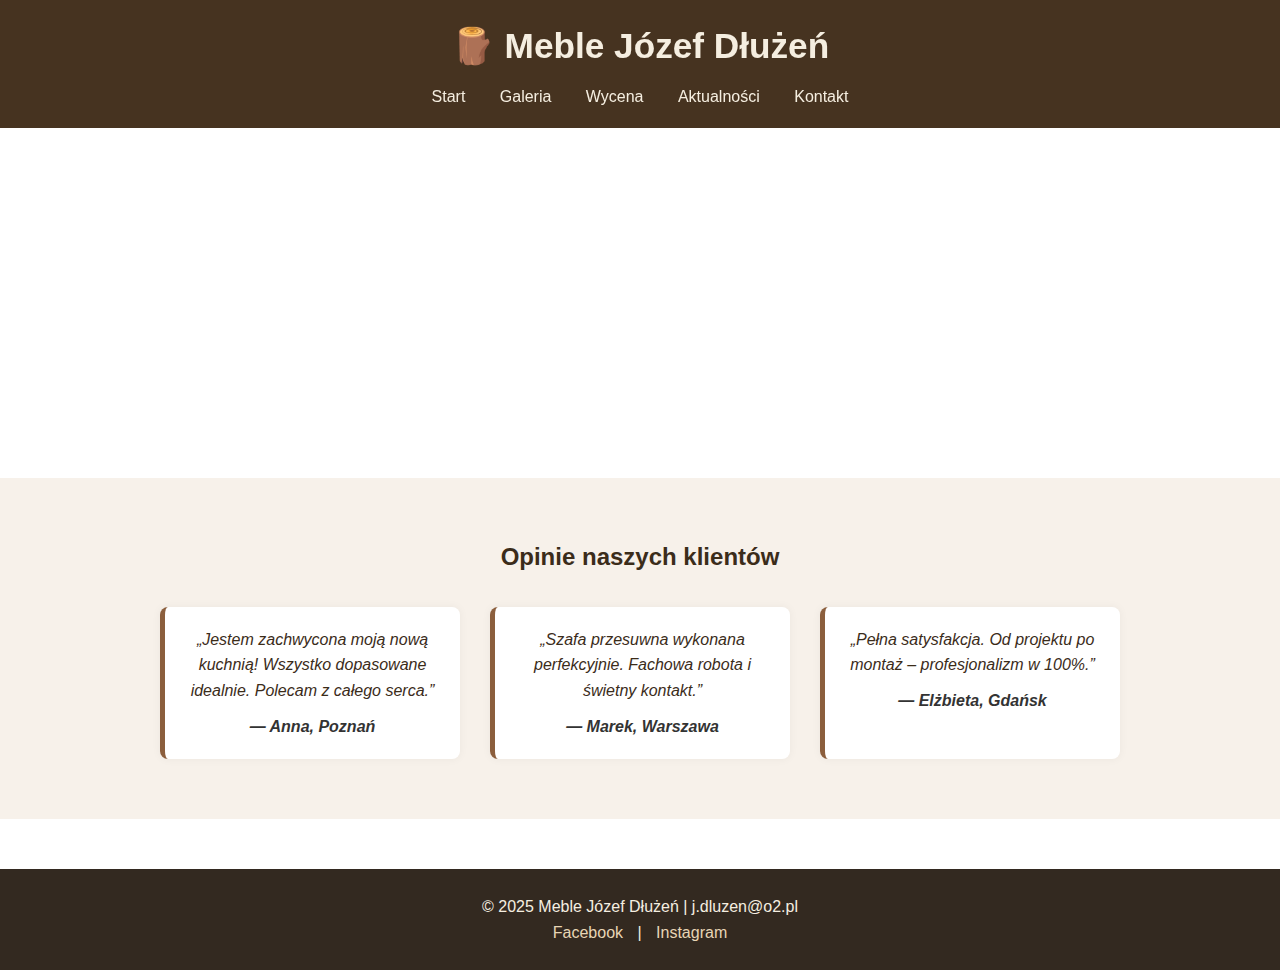
==== aktualnosci.html @ fc650c60 "new stuff" ====
<!DOCTYPE html>
<html lang="pl">
<head>
  <meta charset="UTF-8" />
  <title>Aktualności – Meble Józef Dłużeń</title>
  <meta name="viewport" content="width=device-width, initial-scale=1.0" />
  <link rel="stylesheet" href="css/style.css" />
</head>
<body>
  <header class="main-header">
    <div class="logo">🪵 Meble Józef Dłużeń</div>
    <button class="mobile-menu-toggle" aria-label="Toggle menu">☰</button>
    <nav class="main-nav">
      <a href="index.html">Start</a>
      <a href="galeria.html">Galeria</a>
      <a href="kalkulator.html">Wycena</a>
      <a href="aktualnosci.html">Aktualności</a>
      <a href="kontakt.html">Kontakt</a>
    </nav>
  </header>

  <section class="fade-in" style="max-width: 800px; margin: 30px auto; padding: 0 20px;">
    <h2>Aktualności i nowości</h2>
    <article style="margin-bottom: 30px;">
      <h3>📦 Nowy projekt kuchni – marzec 2025</h3>
      <p>Właśnie zakończyliśmy realizację nowoczesnej kuchni z frontami w kolorze naturalnego dębu oraz blatem z granitu.</p>
    </article>
    <article style="margin-bottom: 30px;">
      <h3>🛠️ Warsztat rozbudowany - kwiecień 2025!</h3>
      <p>Rozbudowaliśmy nasz warsztat o nowy sprzęt, co pozwala nam jeszcze szybciej realizować zamówienia.</p>
    </article>
	<article style="margin-bottom: 30px;">
      <h3>Nowa kuchnia i łazienka - maj 2025!</h3>
      <p>Nowy projekt już skończony! Zobacz jak wygląda.</p>
    </article>
  </section>
  
<section class="testimonials">
  <h2>Opinie naszych klientów</h2>
  <div class="testimonial-list">
    <div class="testimonial">
      <p>„Jestem zachwycona moją nową kuchnią! Wszystko dopasowane idealnie. Polecam z całego serca.”</p>
      <span>— Anna, Poznań</span>
    </div>
    <div class="testimonial">
      <p>„Szafa przesuwna wykonana perfekcyjnie. Fachowa robota i świetny kontakt.”</p>
      <span>— Marek, Warszawa</span>
    </div>
    <div class="testimonial">
      <p>„Pełna satysfakcja. Od projektu po montaż – profesjonalizm w 100%.”</p>
      <span>— Elżbieta, Gdańsk</span>
    </div>
  </div>
</section>

  <footer class="main-footer">
    <p>&copy; 2025 Meble Józef Dłużeń | j.dluzen@o2.pl</p>
	<div class="socials">
      <a href="#">Facebook</a> | <a href="#">Instagram</a>
    </div>
  </footer>
</body>
</html>
---- css/style.css ----
/* Reset i podstawy */
* {
  margin: 0;
  padding: 0;
  box-sizing: border-box;
}

body {
  font-family: 'Segoe UI', Tahoma, Geneva, Verdana, sans-serif;
  background: url('../images/tlo-drewno.jpg') no-repeat center center fixed;
  background-size: cover;
  color: #3b2c1a;
  line-height: 1.6;
}

/* Nagłówek */
.main-header {
  background-color: rgba(60, 40, 20, 0.95);
  color: #f5eee0;
  padding: 18px;
  text-align: center;
  position: sticky;
  top: 0;
  z-index: 10;
}

.main-header .logo {
  font-size: 2.2rem;
  font-weight: bold;
  margin-bottom: 10px;
}

.main-header nav a {
  margin: 0 15px;
  text-decoration: none;
  color: #f5eee0;
  font-weight: 500;
  transition: color 0.3s ease;
}

.main-header nav a:hover {
  color: #d2b48c;
}

/* Hero sekcja */
.hero {
  background: linear-gradient(rgba(80, 55, 30, 0.7), rgba(80, 55, 30, 0.7)), url('../images/tlo-drewno.jpg') no-repeat center center;
  background-size: cover;
  color: #f5eee0;
  text-align: center;
  padding: 100px 20px;
  font-family: 'Georgia', serif;
}

.hero h1 {
  font-size: 3rem;
  color: #d2b48c; /* ciepły brązowy */
  margin-bottom: 1rem;
}

.hero p {
  font-size: 1.3rem;
  color: #e8d5b5;
}

/* Stopka */
.main-footer {
  background-color: rgba(40, 30, 20, 0.95);
  color: #f5eee0;
  text-align: center;
  padding: 25px 10px;
  margin-top: 50px;
}

.main-footer .socials a {
  color: #e8d5b5;
  margin: 0 10px;
  text-decoration: none;
}

.main-footer .socials a:hover {
  color: #d2b48c;
}

/* Galeria */
.gallery {
  display: grid;
  grid-template-columns: repeat(auto-fit, minmax(250px, 1fr));
  gap: 15px;
  padding: 30px;
}

.gallery img {
  width: 100%;
  border-radius: 8px;
  cursor: pointer;
  transition: transform 0.3s ease;
}

.gallery img:hover {
  transform: scale(1.05);
}

/* Lightbox */
#lightbox {
  display: none;
  position: fixed;
  z-index: 9999;
  top: 0; left: 0;
  width: 100%; height: 100%;
  background: rgba(0, 0, 0, 0.85);
  justify-content: center;
  align-items: center;
}

#lightbox img {
  max-width: 90%;
  max-height: 90%;
  border: 5px solid #fff;
  border-radius: 10px;
}

/* Formularz */
form {
  max-width: 600px;
  margin: 30px auto;
  background: rgba(255, 255, 255, 0.9);
  padding: 25px;
  border-radius: 10px;
}

form input, form textarea, form select {
  width: 100%;
  padding: 12px;
  margin-bottom: 15px;
  border: 1px solid #bbb;
  border-radius: 5px;
}

form button {
  padding: 12px 25px;
  background-color: #7c4f2a;
  border: none;
  color: #fff;
  font-weight: bold;
  cursor: pointer;
  transition: background-color 0.3s ease;
}

form button:hover {
  background-color: #a06a3d;
}

/* Animacje */
.fade-in {
  animation: fadeIn 1s ease forwards;
  opacity: 0;
}

@keyframes fadeIn {
  to {
    opacity: 1;
  }
}

/* Responsywność */
@media (max-width: 768px) {
  .main-header nav {
    display: flex;
    flex-wrap: wrap;
    justify-content: center;
  }

  .hero h1 {
    font-size: 2.2rem;
  }

  .hero p {
    font-size: 1.1rem;
  }
}
.hero {
  background-size: cover;
  background-position: center;
  color: #fff;
  padding: 100px 20px;
  text-align: center;
  position: relative;
}

.hero::before {
  content: "";
  background: rgba(0, 0, 0, 0.5);
  position: absolute;
  inset: 0;
}

.hero-text {
  position: relative;
  z-index: 1;
  max-width: 700px;
  margin: 0 auto;
}

.hero-text h1 {
  font-size: 2.8em;
  margin-bottom: 10px;
}

.hero-text p {
  font-size: 1.3em;
  margin-bottom: 20px;
}

.hero-text .btn {
  padding: 10px 25px;
  background-color: #a9744f;
  color: #fff;
  border-radius: 4px;
  text-decoration: none;
  font-weight: bold;
  transition: background 0.3s ease;
}

.hero-text .btn:hover {
  background-color: #8d5e3a;
}

/* Mini-galeria */
.mini-gallery {
  margin: 50px auto;
  max-width: 1000px;
  padding: 0 20px;
}

.mini-gallery-grid {
  display: grid;
  grid-template-columns: repeat(auto-fit, minmax(200px, 1fr));
  gap: 20px;
  margin-top: 20px;
}

.mini-gallery-grid img {
  width: 100%;
  height: auto;
  border-radius: 6px;
  cursor: pointer;
  transition: transform 0.3s ease;
}

.mini-gallery-grid img:hover {
  transform: scale(1.05);
}
.lightbox {
  display: none;
  position: fixed;
  z-index: 99;
  top: 0; left: 0; right: 0; bottom: 0;
  background: rgba(0,0,0,0.9);
  justify-content: center;
  align-items: center;
}

.lightbox img {
  max-width: 90%;
  max-height: 90%;
  border-radius: 8px;
}
.contact {
  padding: 60px 20px;
  background: #fdf8f3;
}

.contact form {
  max-width: 600px;
  margin: 0 auto 30px auto;
  display: flex;
  flex-direction: column;
  gap: 15px;
}

.contact input, .contact textarea {
  padding: 12px;
  border: 1px solid #ccc;
  border-radius: 6px;
  font-family: inherit;
  font-size: 1rem;
}

.contact button {
  background-color: #8b5e3c;
  color: white;
  padding: 12px;
  border: none;
  border-radius: 6px;
  cursor: pointer;
}

.map-container {
  max-width: 600px;
  margin: 0 auto 20px auto;
}

.call-btn {
  display: block;
  background-color: #d19b66;
  color: white;
  text-align: center;
  padding: 12px;
  border-radius: 6px;
  font-weight: bold;
  text-decoration: none;
  max-width: 250px;
  margin: 0 auto;
}
.testimonials {
  background-color: #f7f1ea;
  padding: 60px 20px;
  text-align: center;
}

.testimonial-list {
  display: flex;
  flex-wrap: wrap;
  justify-content: center;
  gap: 30px;
  margin-top: 30px;
}

.testimonial {
  background-color: #fff;
  border-left: 5px solid #8b5e3c;
  padding: 20px;
  max-width: 300px;
  box-shadow: 0 0 10px rgba(0,0,0,0.05);
  border-radius: 8px;
  font-style: italic;
}

.testimonial span {
  display: block;
  margin-top: 10px;
  font-weight: bold;
  color: #333;
}
.calculator {
  background-color: #fdf8f3;
  padding: 60px 20px;
  text-align: center;
}

.calculator form {
  max-width: 400px;
  margin: 0 auto;
  display: flex;
  flex-direction: column;
  gap: 15px;
}

.calculator select,
.calculator input {
  padding: 10px;
  border-radius: 6px;
  border: 1px solid #ccc;
  font-size: 1rem;
}

.calculator button {
  background-color: #8b5e3c;
  color: #fff;
  padding: 12px;
  border: none;
  border-radius: 6px;
  cursor: pointer;
  font-weight: bold;
  transition: background 0.3s ease;
}

.calculator button:hover {
  background-color: #a8714d;
}

.result-box {
  margin-top: 20px;
  background-color: #fff7ec;
  padding: 20px;
  border-radius: 8px;
  max-width: 400px;
  margin-left: auto;
  margin-right: auto;
  box-shadow: 0 0 10px rgba(0,0,0,0.05);
}

.result-box p {
  font-size: 1.1rem;
}

.result-box .note {
  font-size: 0.9rem;
  color: #666;
}
/* Lightbox (poprawiony) */
.lightbox-overlay {
  display: none;
  position: fixed;
  top: 0; left: 0;
  width: 100vw;
  height: 100vh;
  background-color: rgba(0, 0, 0, 0.9);
  justify-content: center;
  align-items: center;
  z-index: 999;
}

.lightbox-overlay img {
  max-width: 90%;
  max-height: 90%;
  box-shadow: 0 0 30px rgba(0,0,0,0.7);
  border-radius: 10px;
  animation: zoomIn 0.3s ease;
}

.lightbox-overlay.active {
  display: flex;
}

@keyframes zoomIn {
  from {
    transform: scale(0.7);
    opacity: 0;
  }
  to {
    transform: scale(1);
    opacity: 1;
  }
}
/* Mobile improvements */
@media (max-width: 600px) {
  /* Hero section */
  .hero {
    padding: 60px 15px;
  }
  
  .hero h1 {
    font-size: 2rem;
  }
  
  .hero p {
    font-size: 1.1rem;
  }
  
  /* Header */
  .main-header .logo {
    font-size: 1.5rem;
  }
  
  .main-header nav {
    display: flex;
    flex-direction: column;
    gap: 8px;
  }
  
  .main-header nav a {
    margin: 0;
    padding: 5px 0;
  }
  
  /* Mini gallery */
  .mini-gallery-grid {
    grid-template-columns: 1fr;
    gap: 10px;
  }
  
  /* Testimonials */
  .testimonial-list {
    flex-direction: column;
    align-items: center;
  }
  
  .testimonial {
    width: 100%;
    max-width: none;
  }
  
  /* Footer */
  .main-footer {
    padding: 15px 10px;
    font-size: 0.9rem;
  }
  
  .socials {
    margin-top: 10px;
  }
}

/* Additional touch improvements */
button, a {
  -webkit-tap-highlight-color: transparent;
}

/* Prevent zoom on input focus */
@media screen and (max-width: 600px) {
  input, select, textarea {
    font-size: 16px !important;
  }
}
/* Mobile Menu */
.mobile-menu-toggle {
  display: none;
  background: none;
  border: none;
  color: #f5eee0;
  font-size: 2rem;
  cursor: pointer;
  padding: 10px;
}

.main-nav {
  transition: all 0.3s ease;
}

/* Mobile Menu Styles */
.mobile-menu-toggle {
  display: none;
  background: none;
  border: none;
  color: #f5eee0;
  font-size: 2rem;
  cursor: pointer;
  padding: 10px;
  z-index: 1000;
}

@media (max-width: 768px) {
  .mobile-menu-toggle {
    display: block;
    position: absolute;
    right: 20px;
    top: 20px;
  }
  
  .main-nav {
    display: none;
    flex-direction: column;
    width: 100%;
    background-color: rgba(60, 40, 20, 0.98);
    position: absolute;
    top: 100%;
    left: 0;
    padding: 20px 0;
    z-index: 999;
  }
  
  .main-nav.active {
    display: flex;
  }
  
  .main-nav a {
    padding: 12px 20px;
    margin: 0;
    text-align: center;
    border-bottom: 1px solid rgba(245, 238, 224, 0.1);
  }
  
  /* Prevent scrolling when menu is open */
  body.menu-open {
    overflow: hidden;
  }
}
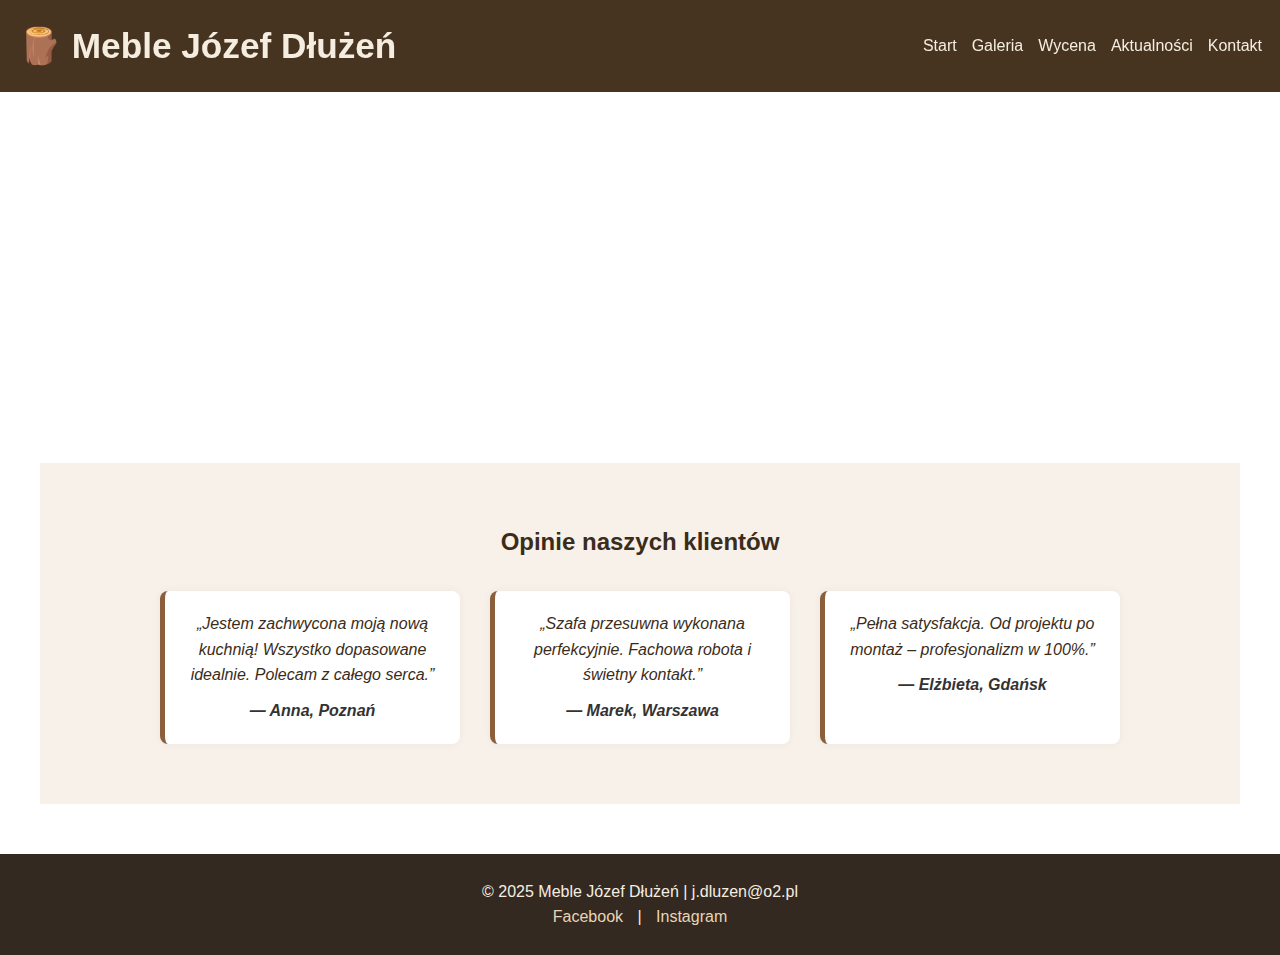
==== commit 006ffaf0: "zmiana 5" ====
--- a/aktualnosci.html
+++ b/aktualnosci.html
@@ -10,6 +10,7 @@
   <header class="main-header">
     <div class="logo">🪵 Meble Józef Dłużeń</div>
     <button class="mobile-menu-toggle" aria-label="Toggle menu">☰</button>
+    <div class="nav-overlay"></div>
     <nav class="main-nav">
       <a href="index.html">Start</a>
       <a href="galeria.html">Galeria</a>
--- a/css/style.css
+++ b/css/style.css
@@ -18,28 +18,46 @@
   background-color: rgba(60, 40, 20, 0.95);
   color: #f5eee0;
   padding: 18px;
-  text-align: center;
   position: sticky;
   top: 0;
-  z-index: 10;
+  z-index: 100;
+  display: flex;
+  justify-content: space-between;
+  align-items: center;
+  flex-wrap: wrap;
 }
 
 .main-header .logo {
   font-size: 2.2rem;
   font-weight: bold;
-  margin-bottom: 10px;
-}
-
-.main-header nav a {
-  margin: 0 15px;
+}
+
+.main-nav {
+  display: flex;
+  gap: 15px;
+}
+
+.main-nav a {
   text-decoration: none;
   color: #f5eee0;
   font-weight: 500;
   transition: color 0.3s ease;
 }
 
-.main-header nav a:hover {
+.main-nav a:hover {
   color: #d2b48c;
+}
+
+/* Mobile Menu Toggle */
+.mobile-menu-toggle {
+  display: none;
+  background: none;
+  border: none;
+  color: #f5eee0;
+  font-size: 2rem;
+  cursor: pointer;
+  padding: 5px;
+  z-index: 101;
 }
 
 /* Hero sekcja */
@@ -50,17 +68,47 @@
   text-align: center;
   padding: 100px 20px;
   font-family: 'Georgia', serif;
-}
-
-.hero h1 {
+  position: relative;
+}
+
+.hero::before {
+  content: "";
+  background: rgba(0, 0, 0, 0.5);
+  position: absolute;
+  inset: 0;
+}
+
+.hero-text {
+  position: relative;
+  z-index: 1;
+  max-width: 700px;
+  margin: 0 auto;
+}
+
+.hero-text h1 {
   font-size: 3rem;
-  color: #d2b48c; /* ciepły brązowy */
+  color: #d2b48c;
   margin-bottom: 1rem;
 }
 
-.hero p {
+.hero-text p {
   font-size: 1.3rem;
   color: #e8d5b5;
+}
+
+.hero-text .btn {
+  padding: 10px 25px;
+  background-color: #a9744f;
+  color: #fff;
+  border-radius: 4px;
+  text-decoration: none;
+  font-weight: bold;
+  transition: background 0.3s ease;
+  display: inline-block;
+}
+
+.hero-text .btn:hover {
+  background-color: #8d5e3a;
 }
 
 /* Stopka */
@@ -83,37 +131,39 @@
 }
 
 /* Galeria */
-.gallery {
+.gallery, .mini-gallery-grid {
   display: grid;
   grid-template-columns: repeat(auto-fit, minmax(250px, 1fr));
   gap: 15px;
   padding: 30px;
 }
 
-.gallery img {
+.gallery img, .mini-gallery-grid img {
   width: 100%;
   border-radius: 8px;
   cursor: pointer;
   transition: transform 0.3s ease;
 }
 
-.gallery img:hover {
+.gallery img:hover, .mini-gallery-grid img:hover {
   transform: scale(1.05);
 }
 
 /* Lightbox */
-#lightbox {
+#lightbox, .lightbox-overlay {
   display: none;
   position: fixed;
-  z-index: 9999;
-  top: 0; left: 0;
-  width: 100%; height: 100%;
-  background: rgba(0, 0, 0, 0.85);
+  top: 0;
+  left: 0;
+  width: 100%;
+  height: 100%;
+  background: rgba(0, 0, 0, 0.9);
   justify-content: center;
   align-items: center;
-}
-
-#lightbox img {
+  z-index: 1000;
+}
+
+#lightbox img, .lightbox-overlay img {
   max-width: 90%;
   max-height: 90%;
   border: 5px solid #fff;
@@ -163,156 +213,13 @@
   }
 }
 
-/* Responsywność */
-@media (max-width: 768px) {
-  .main-header nav {
-    display: flex;
-    flex-wrap: wrap;
-    justify-content: center;
-  }
-
-  .hero h1 {
-    font-size: 2.2rem;
-  }
-
-  .hero p {
-    font-size: 1.1rem;
-  }
-}
-.hero {
-  background-size: cover;
-  background-position: center;
-  color: #fff;
-  padding: 100px 20px;
-  text-align: center;
-  position: relative;
-}
-
-.hero::before {
-  content: "";
-  background: rgba(0, 0, 0, 0.5);
-  position: absolute;
-  inset: 0;
-}
-
-.hero-text {
-  position: relative;
-  z-index: 1;
-  max-width: 700px;
-  margin: 0 auto;
-}
-
-.hero-text h1 {
-  font-size: 2.8em;
-  margin-bottom: 10px;
-}
-
-.hero-text p {
-  font-size: 1.3em;
-  margin-bottom: 20px;
-}
-
-.hero-text .btn {
-  padding: 10px 25px;
-  background-color: #a9744f;
-  color: #fff;
-  border-radius: 4px;
-  text-decoration: none;
-  font-weight: bold;
-  transition: background 0.3s ease;
-}
-
-.hero-text .btn:hover {
-  background-color: #8d5e3a;
-}
-
-/* Mini-galeria */
-.mini-gallery {
+/* Sekcje */
+.mini-gallery, .testimonials, .contact, .calculator {
   margin: 50px auto;
-  max-width: 1000px;
+  max-width: 1200px;
   padding: 0 20px;
 }
 
-.mini-gallery-grid {
-  display: grid;
-  grid-template-columns: repeat(auto-fit, minmax(200px, 1fr));
-  gap: 20px;
-  margin-top: 20px;
-}
-
-.mini-gallery-grid img {
-  width: 100%;
-  height: auto;
-  border-radius: 6px;
-  cursor: pointer;
-  transition: transform 0.3s ease;
-}
-
-.mini-gallery-grid img:hover {
-  transform: scale(1.05);
-}
-.lightbox {
-  display: none;
-  position: fixed;
-  z-index: 99;
-  top: 0; left: 0; right: 0; bottom: 0;
-  background: rgba(0,0,0,0.9);
-  justify-content: center;
-  align-items: center;
-}
-
-.lightbox img {
-  max-width: 90%;
-  max-height: 90%;
-  border-radius: 8px;
-}
-.contact {
-  padding: 60px 20px;
-  background: #fdf8f3;
-}
-
-.contact form {
-  max-width: 600px;
-  margin: 0 auto 30px auto;
-  display: flex;
-  flex-direction: column;
-  gap: 15px;
-}
-
-.contact input, .contact textarea {
-  padding: 12px;
-  border: 1px solid #ccc;
-  border-radius: 6px;
-  font-family: inherit;
-  font-size: 1rem;
-}
-
-.contact button {
-  background-color: #8b5e3c;
-  color: white;
-  padding: 12px;
-  border: none;
-  border-radius: 6px;
-  cursor: pointer;
-}
-
-.map-container {
-  max-width: 600px;
-  margin: 0 auto 20px auto;
-}
-
-.call-btn {
-  display: block;
-  background-color: #d19b66;
-  color: white;
-  text-align: center;
-  padding: 12px;
-  border-radius: 6px;
-  font-weight: bold;
-  text-decoration: none;
-  max-width: 250px;
-  margin: 0 auto;
-}
 .testimonials {
   background-color: #f7f1ea;
   padding: 60px 20px;
@@ -343,227 +250,134 @@
   font-weight: bold;
   color: #333;
 }
-.calculator {
-  background-color: #fdf8f3;
+
+.contact {
   padding: 60px 20px;
+  background: #fdf8f3;
+}
+
+.map-container {
+  max-width: 600px;
+  margin: 0 auto 20px;
+}
+
+.call-btn {
+  display: block;
+  background-color: #d19b66;
+  color: white;
   text-align: center;
-}
-
-.calculator form {
-  max-width: 400px;
-  margin: 0 auto;
-  display: flex;
-  flex-direction: column;
-  gap: 15px;
-}
-
-.calculator select,
-.calculator input {
-  padding: 10px;
+  padding: 12px;
   border-radius: 6px;
-  border: 1px solid #ccc;
-  font-size: 1rem;
-}
-
-.calculator button {
-  background-color: #8b5e3c;
-  color: #fff;
-  padding: 12px;
-  border: none;
-  border-radius: 6px;
-  cursor: pointer;
-  font-weight: bold;
-  transition: background 0.3s ease;
-}
-
-.calculator button:hover {
-  background-color: #a8714d;
-}
-
-.result-box {
-  margin-top: 20px;
-  background-color: #fff7ec;
-  padding: 20px;
-  border-radius: 8px;
-  max-width: 400px;
-  margin-left: auto;
-  margin-right: auto;
-  box-shadow: 0 0 10px rgba(0,0,0,0.05);
-}
-
-.result-box p {
-  font-size: 1.1rem;
-}
-
-.result-box .note {
-  font-size: 0.9rem;
-  color: #666;
-}
-/* Lightbox (poprawiony) */
-.lightbox-overlay {
-  display: none;
-  position: fixed;
-  top: 0; left: 0;
-  width: 100vw;
-  height: 100vh;
-  background-color: rgba(0, 0, 0, 0.9);
-  justify-content: center;
-  align-items: center;
-  z-index: 999;
-}
-
-.lightbox-overlay img {
-  max-width: 90%;
-  max-height: 90%;
-  box-shadow: 0 0 30px rgba(0,0,0,0.7);
-  border-radius: 10px;
-  animation: zoomIn 0.3s ease;
-}
-
-.lightbox-overlay.active {
-  display: flex;
-}
-
-@keyframes zoomIn {
-  from {
-    transform: scale(0.7);
-    opacity: 0;
-  }
-  to {
-    transform: scale(1);
-    opacity: 1;
-  }
-}
-/* Mobile improvements */
-@media (max-width: 600px) {
-  /* Hero section */
+  font-weight: bold;
+  text-decoration: none;
+  max-width: 250px;
+  margin: 20px auto;
+  transition: background-color 0.3s ease;
+}
+
+.call-btn:hover {
+  background-color: #b88755;
+}
+
+/* Mobile Menu Styles */
+@media (max-width: 768px) {
+  .mobile-menu-toggle {
+    display: block;
+  }
+
+  .main-nav {
+    position: fixed;
+    top: 0;
+    left: -100%;
+    width: 80%;
+    height: 100vh;
+    background-color: rgba(60, 40, 20, 0.98);
+    flex-direction: column;
+    padding: 80px 20px 20px;
+    transition: left 0.3s ease;
+    z-index: 99;
+  }
+
+  .main-nav.active {
+    left: 0;
+  }
+
+  .main-nav a {
+    padding: 15px;
+    margin: 5px 0;
+    background: rgba(80, 55, 30, 0.7);
+    border-radius: 4px;
+  }
+
+  .nav-overlay {
+    display: none;
+    position: fixed;
+    top: 0;
+    left: 0;
+    right: 0;
+    bottom: 0;
+    background: rgba(0,0,0,0.5);
+    z-index: 98;
+  }
+
+  body.menu-open {
+    overflow: hidden;
+  }
+
+  body.menu-open .nav-overlay {
+    display: block;
+  }
+
+  /* Responsywne dostosowania */
+  .main-header {
+    padding: 15px;
+  }
+
   .hero {
-    padding: 60px 15px;
-  }
-  
-  .hero h1 {
-    font-size: 2rem;
-  }
-  
-  .hero p {
+    padding: 60px 20px;
+  }
+
+  .hero-text h1 {
+    font-size: 2.2rem;
+  }
+
+  .hero-text p {
     font-size: 1.1rem;
   }
-  
-  /* Header */
-  .main-header .logo {
-    font-size: 1.5rem;
-  }
-  
-  .main-header nav {
-    display: flex;
-    flex-direction: column;
-    gap: 8px;
-  }
-  
-  .main-header nav a {
-    margin: 0;
-    padding: 5px 0;
-  }
-  
-  /* Mini gallery */
-  .mini-gallery-grid {
+
+  .mini-gallery-grid, .gallery {
     grid-template-columns: 1fr;
-    gap: 10px;
-  }
-  
-  /* Testimonials */
+  }
+
   .testimonial-list {
     flex-direction: column;
     align-items: center;
   }
-  
+
   .testimonial {
-    width: 100%;
-    max-width: none;
-  }
-  
-  /* Footer */
-  .main-footer {
-    padding: 15px 10px;
-    font-size: 0.9rem;
-  }
-  
-  .socials {
-    margin-top: 10px;
-  }
-}
-
-/* Additional touch improvements */
+    max-width: 100%;
+  }
+}
+
+/* Dodatkowe poprawki dla małych ekranów */
+@media (max-width: 480px) {
+  .main-header .logo {
+    font-size: 1.8rem;
+  }
+
+  .hero-text h1 {
+    font-size: 2rem;
+  }
+}
+
+/* Zapobieganie powiększaniu przy focusowaniu inputów na mobile */
+@media screen and (max-width: 768px) {
+  input, select, textarea {
+    font-size: 16px !important;
+  }
+}
+
+/* Efekt dotykowy dla przycisków i linków */
 button, a {
   -webkit-tap-highlight-color: transparent;
-}
-
-/* Prevent zoom on input focus */
-@media screen and (max-width: 600px) {
-  input, select, textarea {
-    font-size: 16px !important;
-  }
-}
-/* Mobile Menu */
-.mobile-menu-toggle {
-  display: none;
-  background: none;
-  border: none;
-  color: #f5eee0;
-  font-size: 2rem;
-  cursor: pointer;
-  padding: 10px;
-}
-
-.main-nav {
-  transition: all 0.3s ease;
-}
-
-/* Mobile Menu Styles */
-.mobile-menu-toggle {
-  display: none;
-  background: none;
-  border: none;
-  color: #f5eee0;
-  font-size: 2rem;
-  cursor: pointer;
-  padding: 10px;
-  z-index: 1000;
-}
-
-@media (max-width: 768px) {
-  .mobile-menu-toggle {
-    display: block;
-    position: absolute;
-    right: 20px;
-    top: 20px;
-  }
-  
-  .main-nav {
-    display: none;
-    flex-direction: column;
-    width: 100%;
-    background-color: rgba(60, 40, 20, 0.98);
-    position: absolute;
-    top: 100%;
-    left: 0;
-    padding: 20px 0;
-    z-index: 999;
-  }
-  
-  .main-nav.active {
-    display: flex;
-  }
-  
-  .main-nav a {
-    padding: 12px 20px;
-    margin: 0;
-    text-align: center;
-    border-bottom: 1px solid rgba(245, 238, 224, 0.1);
-  }
-  
-  /* Prevent scrolling when menu is open */
-  body.menu-open {
-    overflow: hidden;
-  }
 }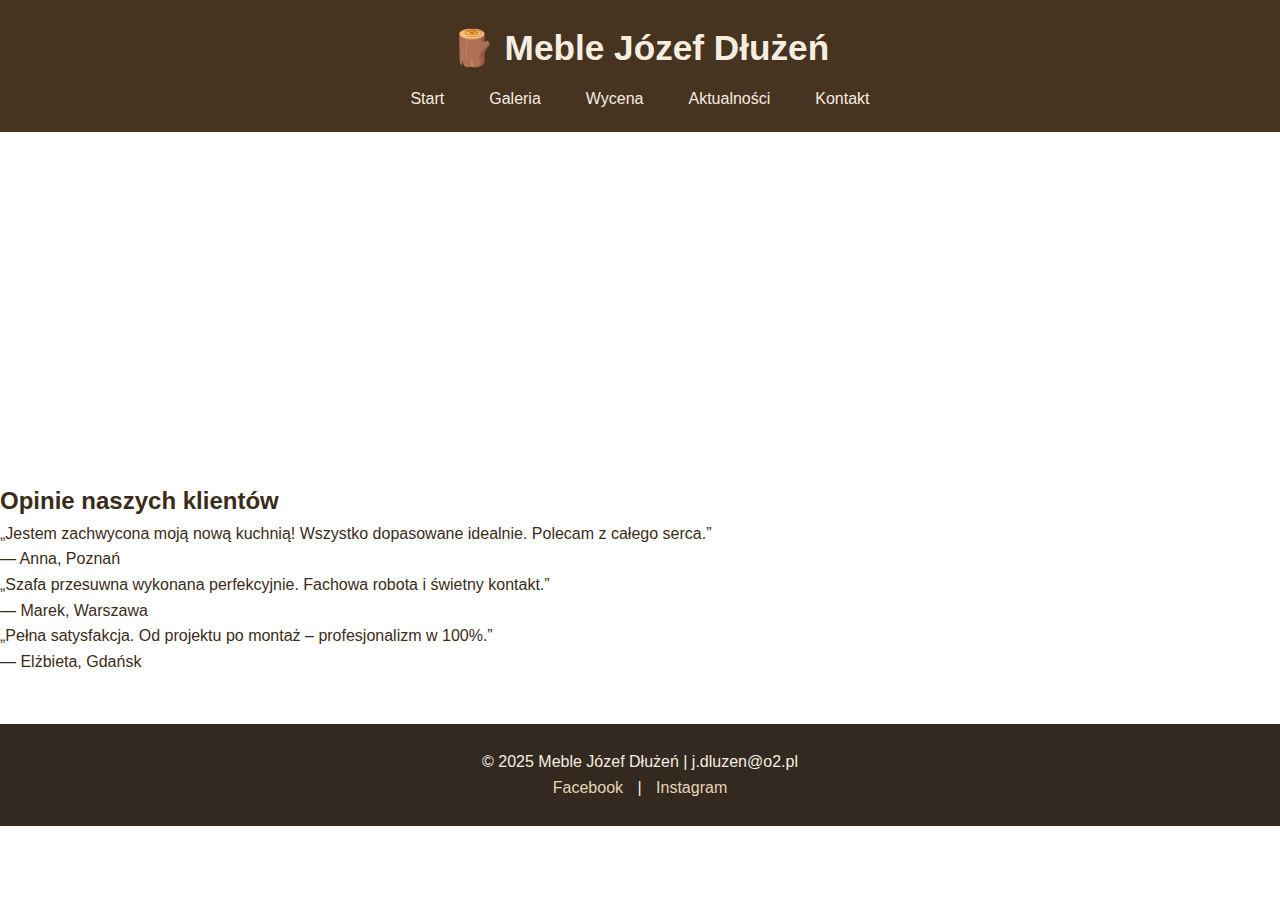
==== commit d109d38e: "changes" ====
--- a/aktualnosci.html
+++ b/aktualnosci.html
@@ -5,13 +5,14 @@
   <title>Aktualności – Meble Józef Dłużeń</title>
   <meta name="viewport" content="width=device-width, initial-scale=1.0" />
   <link rel="stylesheet" href="css/style.css" />
+  <script src="js/main.js" defer></script>
 </head>
 <body>
   <header class="main-header">
     <div class="logo">🪵 Meble Józef Dłużeń</div>
     <button class="mobile-menu-toggle" aria-label="Toggle menu">☰</button>
     <div class="nav-overlay"></div>
-    <nav class="main-nav">
+    <nav>
       <a href="index.html">Start</a>
       <a href="galeria.html">Galeria</a>
       <a href="kalkulator.html">Wycena</a>
--- a/css/style.css
+++ b/css/style.css
@@ -17,47 +17,36 @@
 .main-header {
   background-color: rgba(60, 40, 20, 0.95);
   color: #f5eee0;
-  padding: 18px;
+  padding: 20px;
+  text-align: center;
   position: sticky;
   top: 0;
-  z-index: 100;
-  display: flex;
-  justify-content: space-between;
-  align-items: center;
-  flex-wrap: wrap;
+  z-index: 10;
 }
 
 .main-header .logo {
   font-size: 2.2rem;
   font-weight: bold;
-}
-
-.main-nav {
+  margin-bottom: 10px;
+}
+
+.main-header nav {
   display: flex;
+  flex-wrap: wrap;
+  justify-content: center;
   gap: 15px;
 }
 
-.main-nav a {
+.main-header nav a {
+  margin: 0 15px;
   text-decoration: none;
   color: #f5eee0;
   font-weight: 500;
   transition: color 0.3s ease;
 }
 
-.main-nav a:hover {
+.main-header nav a:hover {
   color: #d2b48c;
-}
-
-/* Mobile Menu Toggle */
-.mobile-menu-toggle {
-  display: none;
-  background: none;
-  border: none;
-  color: #f5eee0;
-  font-size: 2rem;
-  cursor: pointer;
-  padding: 5px;
-  z-index: 101;
 }
 
 /* Hero sekcja */
@@ -94,10 +83,11 @@
 .hero-text p {
   font-size: 1.3rem;
   color: #e8d5b5;
+  margin-bottom: 2rem;
 }
 
 .hero-text .btn {
-  padding: 10px 25px;
+  padding: 12px 30px;
   background-color: #a9744f;
   color: #fff;
   border-radius: 4px;
@@ -111,6 +101,80 @@
   background-color: #8d5e3a;
 }
 
+/* Galeria - oryginalny styl */
+.mini-gallery {
+  margin: 50px auto;
+  max-width: 1200px;
+  padding: 0 20px;
+}
+
+.mini-gallery h2 {
+  text-align: center;
+  margin-bottom: 30px;
+  font-size: 2rem;
+}
+
+.mini-gallery-grid {
+  display: grid;
+  grid-template-columns: repeat(auto-fit, minmax(250px, 1fr));
+  gap: 20px;
+}
+
+.mini-gallery-grid img {
+  width: 100%;
+  height: auto;
+  border-radius: 8px;
+  cursor: pointer;
+  transition: transform 0.3s ease;
+}
+
+.mini-gallery-grid img:hover {
+  transform: scale(1.05);
+}
+
+/* Strona galerii */
+.gallery {
+  display: grid;
+  grid-template-columns: repeat(auto-fit, minmax(300px, 1fr));
+  gap: 25px;
+  padding: 30px;
+  max-width: 1200px;
+  margin: 0 auto;
+}
+
+.gallery img {
+  width: 100%;
+  height: auto;
+  border-radius: 8px;
+  cursor: pointer;
+  transition: transform 0.3s ease;
+}
+
+.gallery img:hover {
+  transform: scale(1.05);
+}
+
+/* Lightbox */
+#lightbox {
+  display: none;
+  position: fixed;
+  z-index: 9999;
+  top: 0;
+  left: 0;
+  width: 100%;
+  height: 100%;
+  background: rgba(0, 0, 0, 0.85);
+  justify-content: center;
+  align-items: center;
+}
+
+#lightbox img {
+  max-width: 90%;
+  max-height: 90%;
+  border: 5px solid #fff;
+  border-radius: 10px;
+}
+
 /* Stopka */
 .main-footer {
   background-color: rgba(40, 30, 20, 0.95);
@@ -130,77 +194,6 @@
   color: #d2b48c;
 }
 
-/* Galeria */
-.gallery, .mini-gallery-grid {
-  display: grid;
-  grid-template-columns: repeat(auto-fit, minmax(250px, 1fr));
-  gap: 15px;
-  padding: 30px;
-}
-
-.gallery img, .mini-gallery-grid img {
-  width: 100%;
-  border-radius: 8px;
-  cursor: pointer;
-  transition: transform 0.3s ease;
-}
-
-.gallery img:hover, .mini-gallery-grid img:hover {
-  transform: scale(1.05);
-}
-
-/* Lightbox */
-#lightbox, .lightbox-overlay {
-  display: none;
-  position: fixed;
-  top: 0;
-  left: 0;
-  width: 100%;
-  height: 100%;
-  background: rgba(0, 0, 0, 0.9);
-  justify-content: center;
-  align-items: center;
-  z-index: 1000;
-}
-
-#lightbox img, .lightbox-overlay img {
-  max-width: 90%;
-  max-height: 90%;
-  border: 5px solid #fff;
-  border-radius: 10px;
-}
-
-/* Formularz */
-form {
-  max-width: 600px;
-  margin: 30px auto;
-  background: rgba(255, 255, 255, 0.9);
-  padding: 25px;
-  border-radius: 10px;
-}
-
-form input, form textarea, form select {
-  width: 100%;
-  padding: 12px;
-  margin-bottom: 15px;
-  border: 1px solid #bbb;
-  border-radius: 5px;
-}
-
-form button {
-  padding: 12px 25px;
-  background-color: #7c4f2a;
-  border: none;
-  color: #fff;
-  font-weight: bold;
-  cursor: pointer;
-  transition: background-color 0.3s ease;
-}
-
-form button:hover {
-  background-color: #a06a3d;
-}
-
 /* Animacje */
 .fade-in {
   animation: fadeIn 1s ease forwards;
@@ -213,79 +206,41 @@
   }
 }
 
-/* Sekcje */
-.mini-gallery, .testimonials, .contact, .calculator {
-  margin: 50px auto;
-  max-width: 1200px;
-  padding: 0 20px;
-}
-
-.testimonials {
-  background-color: #f7f1ea;
-  padding: 60px 20px;
-  text-align: center;
-}
-
-.testimonial-list {
-  display: flex;
-  flex-wrap: wrap;
-  justify-content: center;
-  gap: 30px;
-  margin-top: 30px;
-}
-
-.testimonial {
-  background-color: #fff;
-  border-left: 5px solid #8b5e3c;
-  padding: 20px;
-  max-width: 300px;
-  box-shadow: 0 0 10px rgba(0,0,0,0.05);
-  border-radius: 8px;
-  font-style: italic;
-}
-
-.testimonial span {
-  display: block;
-  margin-top: 10px;
-  font-weight: bold;
-  color: #333;
-}
-
-.contact {
-  padding: 60px 20px;
-  background: #fdf8f3;
-}
-
-.map-container {
-  max-width: 600px;
-  margin: 0 auto 20px;
-}
-
-.call-btn {
-  display: block;
-  background-color: #d19b66;
-  color: white;
-  text-align: center;
-  padding: 12px;
-  border-radius: 6px;
-  font-weight: bold;
-  text-decoration: none;
-  max-width: 250px;
-  margin: 20px auto;
-  transition: background-color 0.3s ease;
-}
-
-.call-btn:hover {
-  background-color: #b88755;
-}
-
-/* Mobile Menu Styles */
+/* Mobile Menu */
+.mobile-menu-toggle {
+  display: none;
+  background: none;
+  border: none;
+  color: #f5eee0;
+  font-size: 2rem;
+  cursor: pointer;
+  padding: 5px;
+  z-index: 101;
+}
+
+.nav-overlay {
+  display: none;
+}
+
 @media (max-width: 768px) {
+  .main-header {
+    display: flex;
+    justify-content: space-between;
+    align-items: center;
+    padding: 15px;
+    text-align: left;
+  }
+
+  .main-header .logo {
+    margin-bottom: 0;
+    font-size: 1.8rem;
+  }
+
   .mobile-menu-toggle {
     display: block;
   }
 
-  .main-nav {
+  .main-header nav {
     position: fixed;
     top: 0;
     left: -100%;
@@ -298,15 +253,16 @@
     z-index: 99;
   }
 
-  .main-nav.active {
+  .main-header nav.active {
     left: 0;
   }
 
-  .main-nav a {
+  .main-header nav a {
     padding: 15px;
     margin: 5px 0;
     background: rgba(80, 55, 30, 0.7);
     border-radius: 4px;
+    text-align: center;
   }
 
   .nav-overlay {
@@ -320,21 +276,13 @@
     z-index: 98;
   }
 
-  body.menu-open {
-    overflow: hidden;
-  }
-
   body.menu-open .nav-overlay {
     display: block;
   }
 
-  /* Responsywne dostosowania */
-  .main-header {
-    padding: 15px;
-  }
-
+  /* Responsywność hero */
   .hero {
-    padding: 60px 20px;
+    padding: 80px 20px;
   }
 
   .hero-text h1 {
@@ -345,39 +293,23 @@
     font-size: 1.1rem;
   }
 
+  /* Responsywność galerii */
+  .mini-gallery-grid, .gallery {
+    grid-template-columns: repeat(auto-fit, minmax(200px, 1fr));
+    gap: 15px;
+  }
+}
+
+@media (max-width: 480px) {
+  .hero {
+    padding: 60px 15px;
+  }
+
+  .hero-text h1 {
+    font-size: 2rem;
+  }
+
   .mini-gallery-grid, .gallery {
     grid-template-columns: 1fr;
   }
-
-  .testimonial-list {
-    flex-direction: column;
-    align-items: center;
-  }
-
-  .testimonial {
-    max-width: 100%;
-  }
-}
-
-/* Dodatkowe poprawki dla małych ekranów */
-@media (max-width: 480px) {
-  .main-header .logo {
-    font-size: 1.8rem;
-  }
-
-  .hero-text h1 {
-    font-size: 2rem;
-  }
-}
-
-/* Zapobieganie powiększaniu przy focusowaniu inputów na mobile */
-@media screen and (max-width: 768px) {
-  input, select, textarea {
-    font-size: 16px !important;
-  }
-}
-
-/* Efekt dotykowy dla przycisków i linków */
-button, a {
-  -webkit-tap-highlight-color: transparent;
 }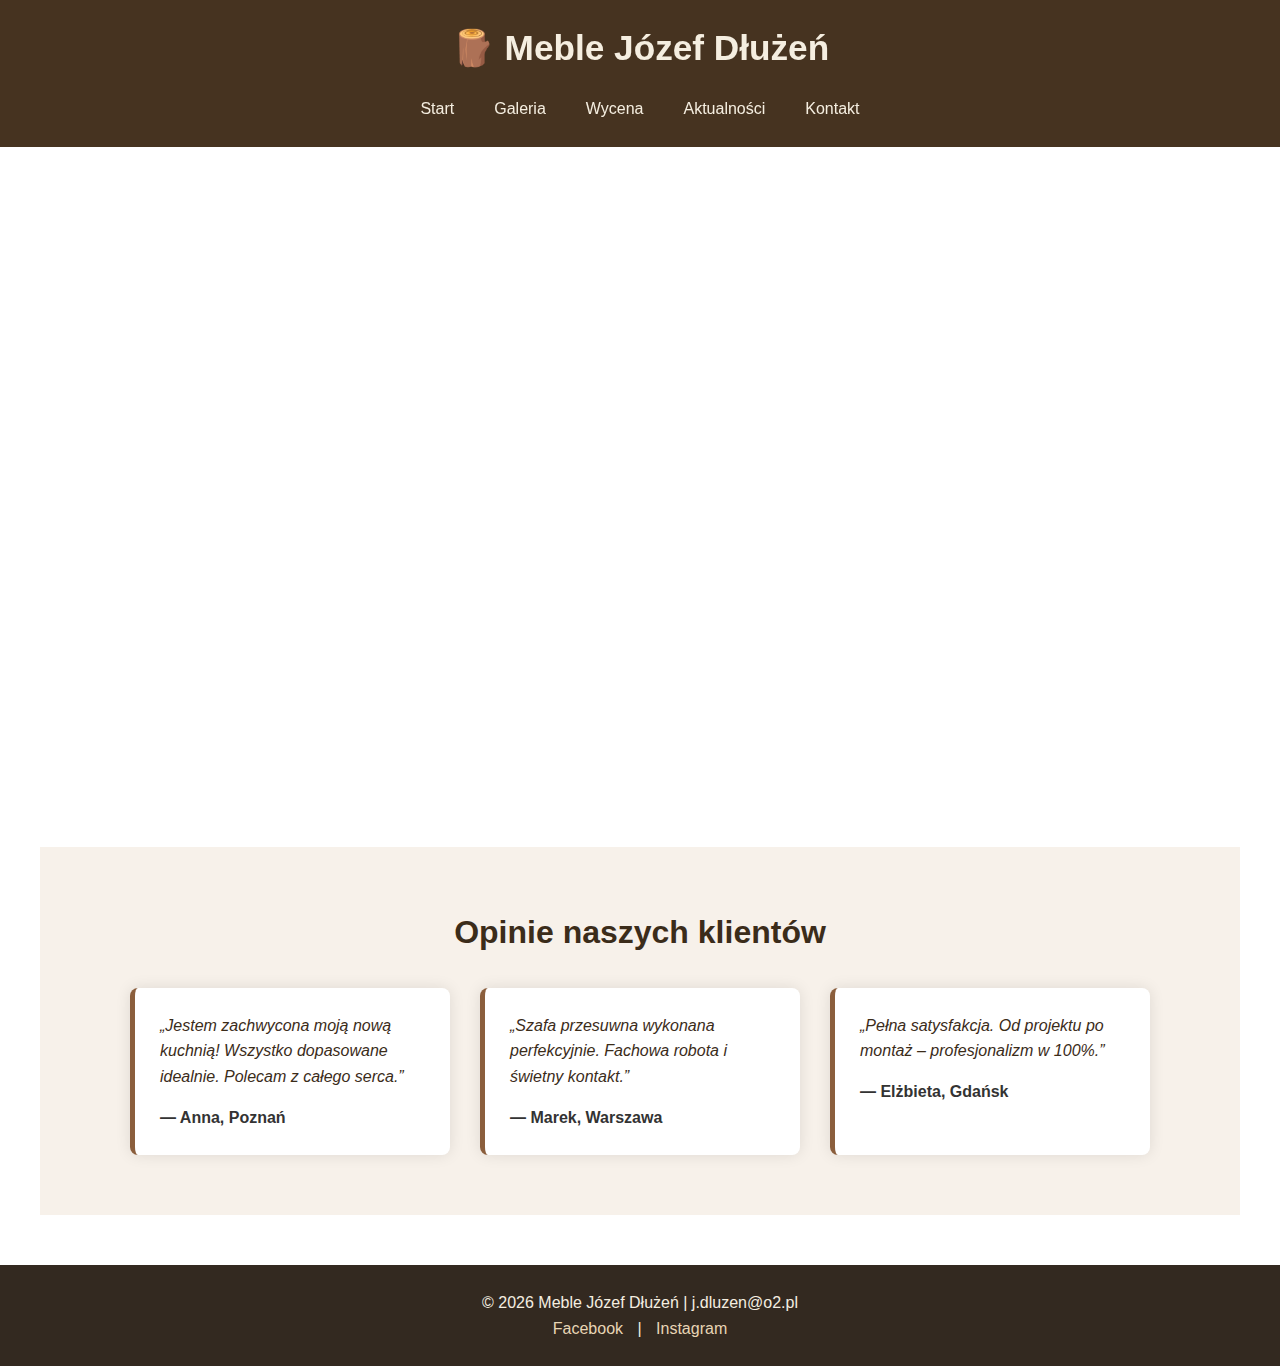
==== commit 5cca264a: "asdasdasdasd" ====
--- a/aktualnosci.html
+++ b/aktualnosci.html
@@ -12,7 +12,7 @@
     <div class="logo">🪵 Meble Józef Dłużeń</div>
     <button class="mobile-menu-toggle" aria-label="Toggle menu">☰</button>
     <div class="nav-overlay"></div>
-    <nav>
+    <nav class="main-nav">
       <a href="index.html">Start</a>
       <a href="galeria.html">Galeria</a>
       <a href="kalkulator.html">Wycena</a>
@@ -21,17 +21,17 @@
     </nav>
   </header>
 
-  <section class="fade-in" style="max-width: 800px; margin: 30px auto; padding: 0 20px;">
+  <section class="news-section fade-in">
     <h2>Aktualności i nowości</h2>
-    <article style="margin-bottom: 30px;">
+    <article class="news-article">
       <h3>📦 Nowy projekt kuchni – marzec 2025</h3>
       <p>Właśnie zakończyliśmy realizację nowoczesnej kuchni z frontami w kolorze naturalnego dębu oraz blatem z granitu.</p>
     </article>
-    <article style="margin-bottom: 30px;">
+    <article class="news-article">
       <h3>🛠️ Warsztat rozbudowany - kwiecień 2025!</h3>
       <p>Rozbudowaliśmy nasz warsztat o nowy sprzęt, co pozwala nam jeszcze szybciej realizować zamówienia.</p>
     </article>
-	<article style="margin-bottom: 30px;">
+    <article class="news-article">
       <h3>Nowa kuchnia i łazienka - maj 2025!</h3>
       <p>Nowy projekt już skończony! Zobacz jak wygląda.</p>
     </article>
--- a/css/style.css
+++ b/css/style.css
@@ -21,32 +21,52 @@
   text-align: center;
   position: sticky;
   top: 0;
-  z-index: 10;
+  z-index: 1000;
+  display: flex;
+  flex-direction: column;
 }
 
 .main-header .logo {
   font-size: 2.2rem;
   font-weight: bold;
-  margin-bottom: 10px;
-}
-
-.main-header nav {
+  margin-bottom: 15px;
+}
+
+.main-nav {
   display: flex;
   flex-wrap: wrap;
   justify-content: center;
-  gap: 15px;
-}
-
-.main-header nav a {
-  margin: 0 15px;
+  gap: 20px;
+}
+
+.main-nav a {
   text-decoration: none;
   color: #f5eee0;
   font-weight: 500;
   transition: color 0.3s ease;
-}
-
-.main-header nav a:hover {
+  padding: 5px 10px;
+}
+
+.main-nav a:hover {
   color: #d2b48c;
+}
+
+/* Mobile Menu */
+.mobile-menu-toggle {
+  display: none;
+  background: none;
+  border: none;
+  color: #f5eee0;
+  font-size: 2rem;
+  cursor: pointer;
+  position: absolute;
+  right: 20px;
+  top: 25px;
+  z-index: 1001;
+}
+
+.nav-overlay {
+  display: none;
 }
 
 /* Hero sekcja */
@@ -101,7 +121,7 @@
   background-color: #8d5e3a;
 }
 
-/* Galeria - oryginalny styl */
+/* Galeria */
 .mini-gallery {
   margin: 50px auto;
   max-width: 1200px;
@@ -116,63 +136,88 @@
 
 .mini-gallery-grid {
   display: grid;
-  grid-template-columns: repeat(auto-fit, minmax(250px, 1fr));
+  grid-template-columns: repeat(auto-fit, minmax(280px, 1fr));
   gap: 20px;
 }
 
 .mini-gallery-grid img {
   width: 100%;
-  height: auto;
+  height: 220px;
+  object-fit: cover;
   border-radius: 8px;
   cursor: pointer;
   transition: transform 0.3s ease;
+  box-shadow: 0 3px 10px rgba(0,0,0,0.2);
 }
 
 .mini-gallery-grid img:hover {
-  transform: scale(1.05);
+  transform: scale(1.03);
 }
 
 /* Strona galerii */
 .gallery {
   display: grid;
-  grid-template-columns: repeat(auto-fit, minmax(300px, 1fr));
+  grid-template-columns: repeat(auto-fit, minmax(320px, 1fr));
   gap: 25px;
   padding: 30px;
-  max-width: 1200px;
+  max-width: 1400px;
   margin: 0 auto;
 }
 
 .gallery img {
   width: 100%;
-  height: auto;
+  height: 280px;
+  object-fit: cover;
   border-radius: 8px;
   cursor: pointer;
   transition: transform 0.3s ease;
+  box-shadow: 0 3px 10px rgba(0,0,0,0.2);
 }
 
 .gallery img:hover {
-  transform: scale(1.05);
+  transform: scale(1.03);
 }
 
 /* Lightbox */
-#lightbox {
+.lightbox-overlay {
   display: none;
   position: fixed;
-  z-index: 9999;
   top: 0;
   left: 0;
   width: 100%;
   height: 100%;
-  background: rgba(0, 0, 0, 0.85);
+  background: rgba(0,0,0,0.9);
+  z-index: 9999;
   justify-content: center;
   align-items: center;
 }
 
-#lightbox img {
+.lightbox-overlay.active {
+  display: flex;
+}
+
+.lightbox-content {
   max-width: 90%;
   max-height: 90%;
-  border: 5px solid #fff;
-  border-radius: 10px;
+}
+
+.lightbox-content img {
+  max-width: 100%;
+  max-height: 90vh;
+  border-radius: 8px;
+  box-shadow: 0 0 20px rgba(0,0,0,0.6);
+  animation: zoomIn 0.3s ease;
+}
+
+@keyframes zoomIn {
+  from {
+    transform: scale(0.9);
+    opacity: 0;
+  }
+  to {
+    transform: scale(1);
+    opacity: 1;
+  }
 }
 
 /* Stopka */
@@ -194,6 +239,114 @@
   color: #d2b48c;
 }
 
+/* Kalkulator */
+.calculator {
+  background-color: #fdf8f3;
+  padding: 60px 20px;
+  text-align: center;
+  max-width: 1200px;
+  margin: 0 auto;
+}
+
+.calculator form {
+  max-width: 500px;
+  margin: 0 auto;
+  display: flex;
+  flex-direction: column;
+  gap: 15px;
+}
+
+.calculator select,
+.calculator input {
+  padding: 12px;
+  border-radius: 6px;
+  border: 1px solid #ccc;
+  font-size: 1rem;
+}
+
+.calculator button {
+  background-color: #8b5e3c;
+  color: #fff;
+  padding: 12px;
+  border: none;
+  border-radius: 6px;
+  cursor: pointer;
+  font-weight: bold;
+  transition: background 0.3s ease;
+}
+
+.calculator button:hover {
+  background-color: #a8714d;
+}
+
+.result-box {
+  margin-top: 20px;
+  background-color: #fff7ec;
+  padding: 20px;
+  border-radius: 8px;
+  max-width: 500px;
+  margin-left: auto;
+  margin-right: auto;
+  box-shadow: 0 0 10px rgba(0,0,0,0.05);
+}
+
+/* Kontakt */
+.contact {
+  padding: 60px 20px;
+  background: #fdf8f3;
+  max-width: 1200px;
+  margin: 0 auto;
+}
+
+.contact form {
+  max-width: 600px;
+  margin: 0 auto 30px;
+  display: flex;
+  flex-direction: column;
+  gap: 15px;
+}
+
+.contact input,
+.contact textarea {
+  padding: 12px;
+  border: 1px solid #ccc;
+  border-radius: 6px;
+  font-family: inherit;
+  font-size: 1rem;
+}
+
+.contact button {
+  background-color: #8b5e3c;
+  color: white;
+  padding: 12px;
+  border: none;
+  border-radius: 6px;
+  cursor: pointer;
+}
+
+.map-container {
+  max-width: 600px;
+  margin: 0 auto 20px;
+}
+
+.call-btn {
+  display: block;
+  background-color: #d19b66;
+  color: white;
+  text-align: center;
+  padding: 12px;
+  border-radius: 6px;
+  font-weight: bold;
+  text-decoration: none;
+  max-width: 250px;
+  margin: 20px auto;
+  transition: background-color 0.3s ease;
+}
+
+.call-btn:hover {
+  background-color: #b88755;
+}
+
 /* Animacje */
 .fade-in {
   animation: fadeIn 1s ease forwards;
@@ -206,25 +359,10 @@
   }
 }
 
-/* Mobile Menu */
-.mobile-menu-toggle {
-  display: none;
-  background: none;
-  border: none;
-  color: #f5eee0;
-  font-size: 2rem;
-  cursor: pointer;
-  padding: 5px;
-  z-index: 101;
-}
-
-.nav-overlay {
-  display: none;
-}
-
+/* Mobile Styles */
 @media (max-width: 768px) {
   .main-header {
-    display: flex;
+    flex-direction: row;
     justify-content: space-between;
     align-items: center;
     padding: 15px;
@@ -240,7 +378,7 @@
     display: block;
   }
 
-  .main-header nav {
+  .main-nav {
     position: fixed;
     top: 0;
     left: -100%;
@@ -250,14 +388,14 @@
     flex-direction: column;
     padding: 80px 20px 20px;
     transition: left 0.3s ease;
-    z-index: 99;
-  }
-
-  .main-header nav.active {
+    z-index: 999;
+  }
+
+  .main-nav.active {
     left: 0;
   }
 
-  .main-header nav a {
+  .main-nav a {
     padding: 15px;
     margin: 5px 0;
     background: rgba(80, 55, 30, 0.7);
@@ -273,7 +411,11 @@
     right: 0;
     bottom: 0;
     background: rgba(0,0,0,0.5);
-    z-index: 98;
+    z-index: 998;
+  }
+
+  body.menu-open {
+    overflow: hidden;
   }
 
   body.menu-open .nav-overlay {
@@ -293,10 +435,42 @@
     font-size: 1.1rem;
   }
 
-  /* Responsywność galerii */
+  /* Galeria */
   .mini-gallery-grid, .gallery {
-    grid-template-columns: repeat(auto-fit, minmax(200px, 1fr));
+    grid-template-columns: 1fr;
     gap: 15px;
+  }
+
+  .mini-gallery-grid img, .gallery img {
+    height: 200px;
+  }
+
+  /* Kalkulator */
+  .calculator {
+    padding: 30px 15px;
+  }
+  
+  .calculator form {
+    padding: 15px;
+  }
+  
+  .result-box {
+    padding: 15px;
+    margin: 15px auto;
+  }
+
+  /* Kontakt */
+  .contact {
+    padding: 30px 15px;
+  }
+  
+  .contact form {
+    padding: 15px;
+  }
+  
+  .call-btn {
+    width: 100%;
+    max-width: none;
   }
 }
 
@@ -309,7 +483,120 @@
     font-size: 2rem;
   }
 
-  .mini-gallery-grid, .gallery {
-    grid-template-columns: 1fr;
+  /* Formularze */
+  form input,
+  form textarea,
+  form select,
+  form button {
+    font-size: 16px !important;
+  }
+  
+  .calculator button,
+  .contact button {
+    width: 100%;
+    padding: 15px;
+  }
+}
+/* Testimonials Section */
+.testimonials {
+  background-color: #f7f1ea;
+  padding: 60px 20px;
+  text-align: center;
+  max-width: 1200px;
+  margin: 0 auto;
+}
+
+.testimonials h2 {
+  margin-bottom: 30px;
+  font-size: 2rem;
+}
+
+.testimonial-list {
+  display: flex;
+  flex-wrap: wrap;
+  justify-content: center;
+  gap: 30px;
+  margin-top: 30px;
+}
+
+.testimonial {
+  background-color: #fff;
+  border-left: 5px solid #8b5e3c;
+  padding: 25px;
+  max-width: 320px;
+  box-shadow: 0 0 15px rgba(0,0,0,0.1);
+  border-radius: 8px;
+  font-style: italic;
+  text-align: left;
+  flex: 1 1 300px;
+}
+
+.testimonial p {
+  margin-bottom: 15px;
+  line-height: 1.6;
+}
+
+.testimonial span {
+  display: block;
+  margin-top: 10px;
+  font-weight: bold;
+  color: #333;
+  font-style: normal;
+}
+
+@media (max-width: 768px) {
+  .testimonials {
+    padding: 40px 15px;
+  }
+  
+  .testimonial {
+    max-width: 100%;
+    flex-basis: 100%;
+  }
+}
+/* News Section */
+.news-section {
+  max-width: 800px;
+  margin: 50px auto;
+  padding: 0 20px;
+}
+
+.news-section h2 {
+  font-size: 2rem;
+  margin-bottom: 30px;
+  text-align: center;
+  color: #5a3e2a;
+}
+
+.news-article {
+  margin-bottom: 40px;
+  background: rgba(255, 255, 255, 0.9);
+  padding: 25px;
+  border-radius: 8px;
+  box-shadow: 0 3px 10px rgba(0,0,0,0.1);
+}
+
+.news-article h3 {
+  font-size: 1.4rem;
+  color: #8b5e3c;
+  margin-bottom: 15px;
+}
+
+.news-article p {
+  line-height: 1.7;
+  color: #555;
+}
+
+@media (max-width: 768px) {
+  .news-section {
+    padding: 0 15px;
+  }
+  
+  .news-article {
+    padding: 20px;
+  }
+  
+  .news-article h3 {
+    font-size: 1.2rem;
   }
 }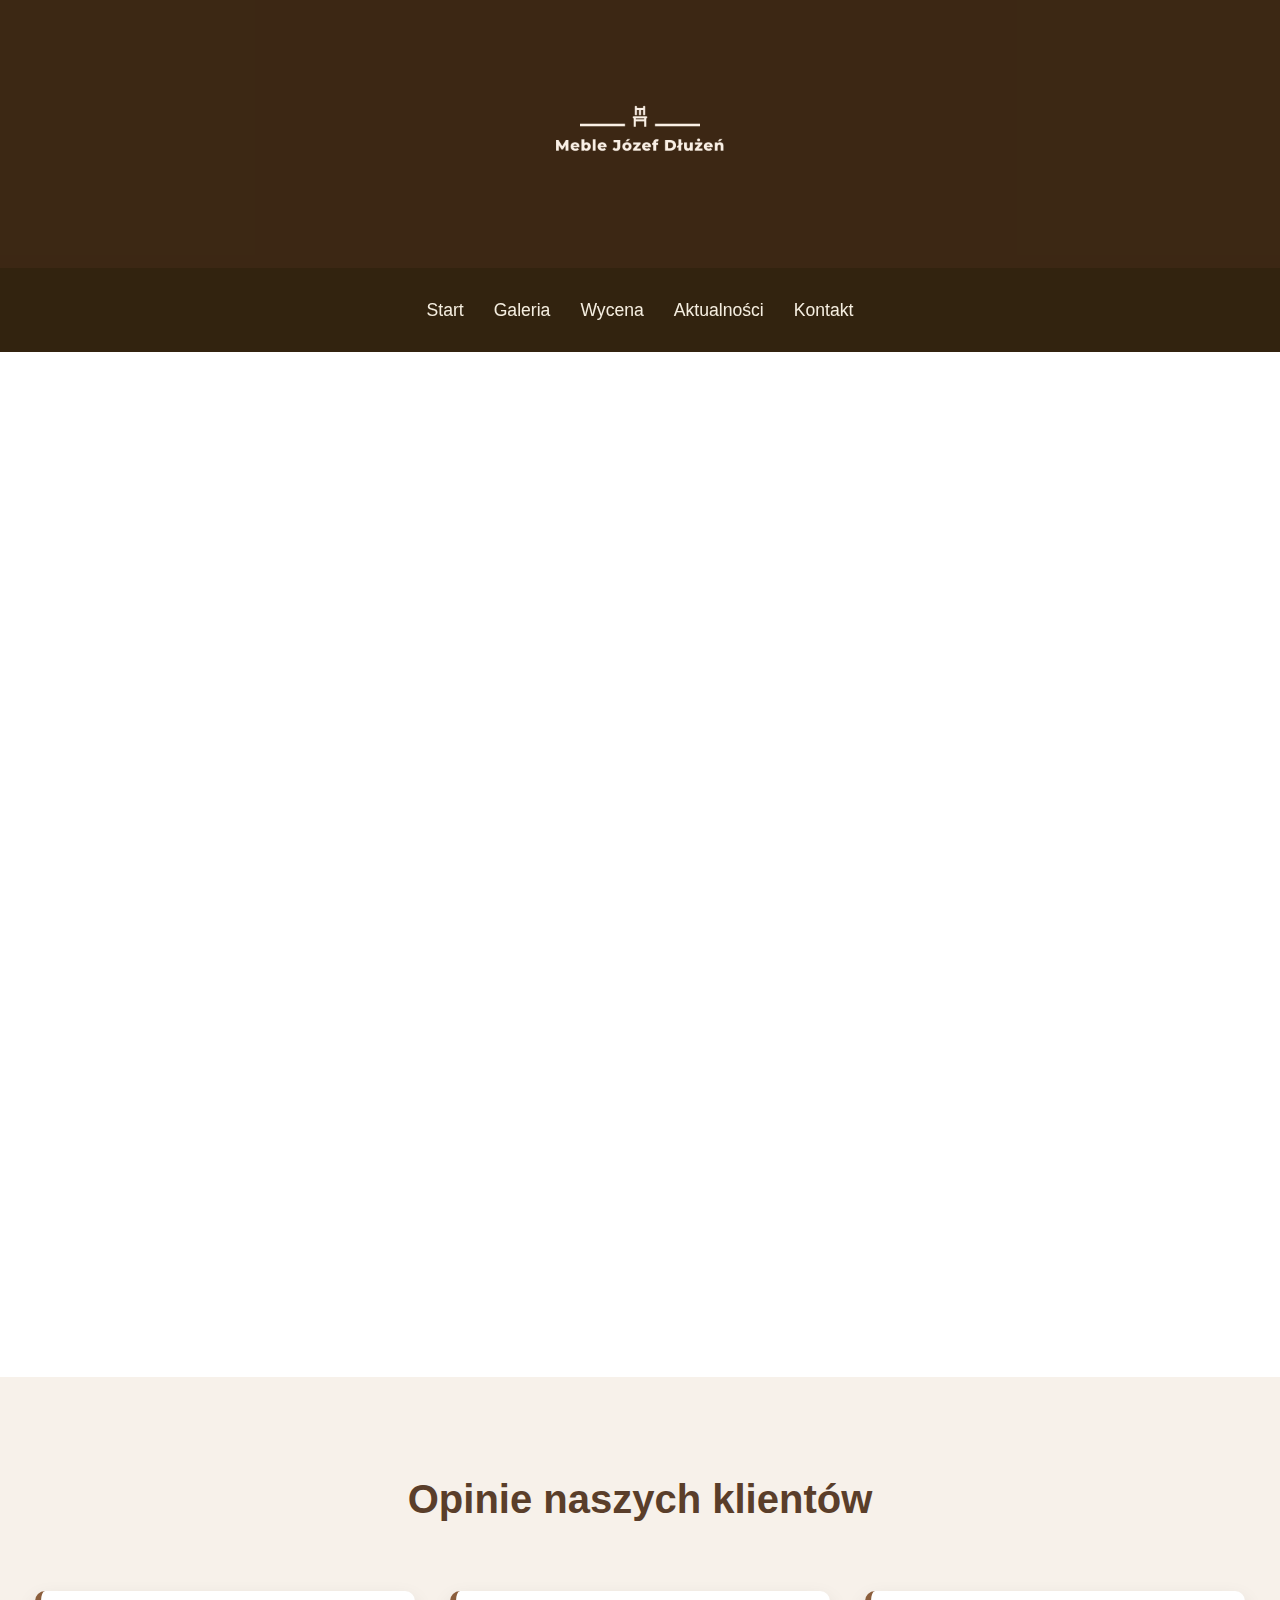
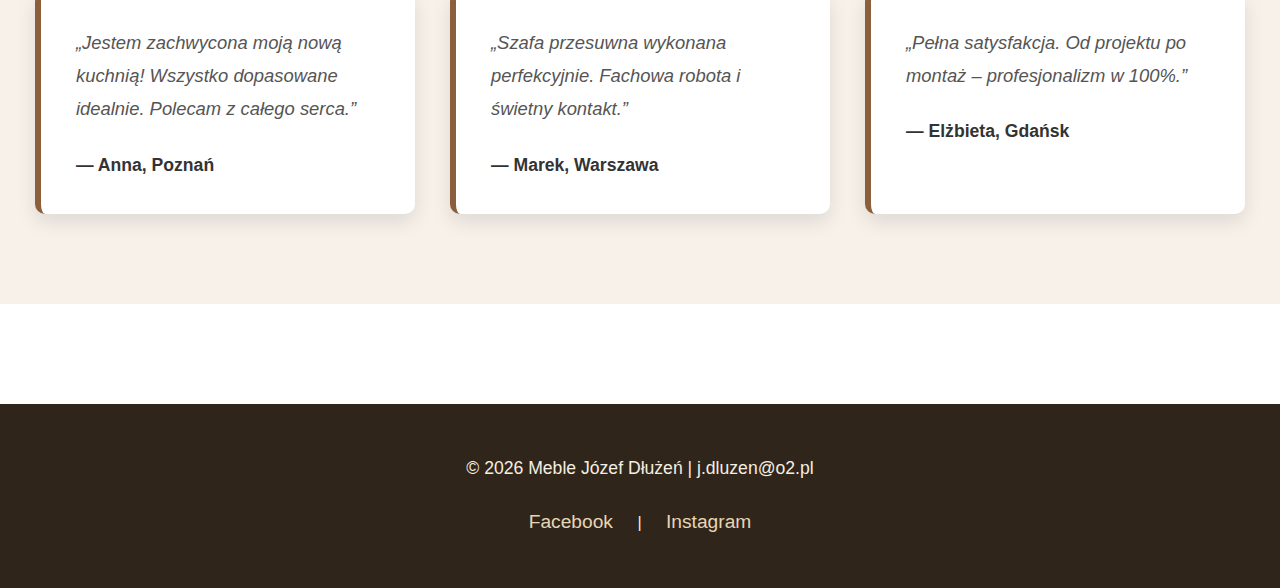
==== commit e70599f8: "asdasdasdad" ====
--- a/aktualnosci.html
+++ b/aktualnosci.html
@@ -9,9 +9,15 @@
 </head>
 <body>
   <header class="main-header">
-    <div class="logo">🪵 Meble Józef Dłużeń</div>
+    <div class="logo-container">
+      <a href="index.html" class="logo-link">
+        <img src="images/logo-transparent.png" 
+             alt="Meble Józef Dłużeń"
+             class="logo-image">
+      </a>
+    </div>
     <button class="mobile-menu-toggle" aria-label="Toggle menu">☰</button>
-    <div class="nav-overlay"></div>
+
     <nav class="main-nav">
       <a href="index.html">Start</a>
       <a href="galeria.html">Galeria</a>
@@ -19,6 +25,8 @@
       <a href="aktualnosci.html">Aktualności</a>
       <a href="kontakt.html">Kontakt</a>
     </nav>
+
+    <div class="nav-overlay"></div>
   </header>
 
   <section class="news-section fade-in">
--- a/css/style.css
+++ b/css/style.css
@@ -1,8 +1,9 @@
-/* Reset i podstawy */
+/* ===== RESET & BASE STYLES ===== */
 * {
   margin: 0;
   padding: 0;
   box-sizing: border-box;
+  outline: none; /* Removes red outlines */
 }
 
 body {
@@ -13,55 +14,76 @@
   line-height: 1.6;
 }
 
-/* Nagłówek */
+/* ===== MAIN HEADER WITH 2X LARGER CENTERED LOGO ===== */
 .main-header {
   background-color: rgba(60, 40, 20, 0.95);
-  color: #f5eee0;
-  padding: 20px;
-  text-align: center;
   position: sticky;
   top: 0;
   z-index: 1000;
   display: flex;
   flex-direction: column;
-}
-
-.main-header .logo {
-  font-size: 2.2rem;
-  font-weight: bold;
-  margin-bottom: 15px;
-}
-
+  align-items: center; /* This centers everything */
+}
+
+.logo-container {
+  width: 100%;
+  display: flex;
+  justify-content: center; /* Center horizontally */
+  padding: 30px 0;
+  background-color: rgba(60, 40, 20, 0.98);
+}
+
+.logo-link {
+  display: block;
+  width: min(700px, 90vw); /* Much wider */
+}
+
+.logo-image {
+  width: 100%;
+  height: auto;
+  max-height: 200px; /* Taller */
+  object-fit: contain;
+  margin: 0 auto; /* Extra centering */
+}
+
+.logo-link:hover .logo-image {
+  transform: scale(1.05);
+}
+
+/* ===== NAVIGATION ===== */
 .main-nav {
+  width: 100%;
   display: flex;
-  flex-wrap: wrap;
   justify-content: center;
-  gap: 20px;
+  padding: 20px 5%;
+  background-color: rgba(50, 35, 15, 0.95);
 }
 
 .main-nav a {
+  color: #f5eee0;
   text-decoration: none;
-  color: #f5eee0;
   font-weight: 500;
-  transition: color 0.3s ease;
-  padding: 5px 10px;
+  font-size: 1.1rem;
+  padding: 8px 15px;
+  transition: all 0.3s ease;
+  border-radius: 4px;
 }
 
 .main-nav a:hover {
   color: #d2b48c;
-}
-
-/* Mobile Menu */
+  background: rgba(80, 55, 30, 0.5);
+}
+
 .mobile-menu-toggle {
   display: none;
   background: none;
   border: none;
   color: #f5eee0;
-  font-size: 2rem;
+  font-size: 2.2rem;
   cursor: pointer;
   position: absolute;
-  right: 20px;
-  top: 25px;
+  right: 25px;
+  top: 30px;
   z-index: 1001;
 }
 
@@ -69,15 +91,17 @@
   display: none;
 }
 
-/* Hero sekcja */
+/* ===== HERO SECTION ===== */
 .hero {
-  background: linear-gradient(rgba(80, 55, 30, 0.7), rgba(80, 55, 30, 0.7)), url('../images/tlo-drewno.jpg') no-repeat center center;
-  background-size: cover;
+  background: linear-gradient(rgba(80, 55, 30, 0.7), rgba(80, 55, 30, 0.7));
   color: #f5eee0;
   text-align: center;
-  padding: 100px 20px;
-  font-family: 'Georgia', serif;
+  padding: 120px 20px;
   position: relative;
+  min-height: 80vh;
+  display: flex;
+  align-items: center;
+  justify-content: center;
 }
 
 .hero::before {
@@ -90,95 +114,103 @@
 .hero-text {
   position: relative;
   z-index: 1;
-  max-width: 700px;
-  margin: 0 auto;
+  max-width: 900px;
+  padding: 0 20px;
 }
 
 .hero-text h1 {
-  font-size: 3rem;
+  font-size: 3.5rem;
   color: #d2b48c;
-  margin-bottom: 1rem;
+  margin-bottom: 2rem;
+  text-shadow: 1px 1px 4px rgba(0,0,0,0.6);
 }
 
 .hero-text p {
-  font-size: 1.3rem;
+  font-size: 1.5rem;
   color: #e8d5b5;
-  margin-bottom: 2rem;
+  margin-bottom: 3rem;
+  text-shadow: 1px 1px 3px rgba(0,0,0,0.5);
 }
 
 .hero-text .btn {
-  padding: 12px 30px;
+  padding: 16px 40px;
   background-color: #a9744f;
   color: #fff;
   border-radius: 4px;
   text-decoration: none;
   font-weight: bold;
-  transition: background 0.3s ease;
+  transition: all 0.3s ease;
   display: inline-block;
+  font-size: 1.2rem;
+  border: 2px solid transparent;
 }
 
 .hero-text .btn:hover {
   background-color: #8d5e3a;
-}
-
-/* Galeria */
+  border-color: #f5eee0;
+}
+
+/* ===== GALLERY ===== */
 .mini-gallery {
-  margin: 50px auto;
-  max-width: 1200px;
+  margin: 80px auto;
+  max-width: 1500px;
   padding: 0 20px;
 }
 
 .mini-gallery h2 {
   text-align: center;
-  margin-bottom: 30px;
-  font-size: 2rem;
+  margin-bottom: 50px;
+  font-size: 2.5rem;
+  color: #5a3e2a;
 }
 
 .mini-gallery-grid {
   display: grid;
-  grid-template-columns: repeat(auto-fit, minmax(280px, 1fr));
-  gap: 20px;
+  grid-template-columns: repeat(auto-fit, minmax(320px, 1fr));
+  gap: 30px;
 }
 
 .mini-gallery-grid img {
-  width: 100%;
-  height: 220px;
-  object-fit: cover;
-  border-radius: 8px;
-  cursor: pointer;
-  transition: transform 0.3s ease;
-  box-shadow: 0 3px 10px rgba(0,0,0,0.2);
-}
-
-.mini-gallery-grid img:hover {
-  transform: scale(1.03);
-}
-
-/* Strona galerii */
-.gallery {
-  display: grid;
-  grid-template-columns: repeat(auto-fit, minmax(320px, 1fr));
-  gap: 25px;
-  padding: 30px;
-  max-width: 1400px;
-  margin: 0 auto;
-}
-
-.gallery img {
   width: 100%;
   height: 280px;
   object-fit: cover;
-  border-radius: 8px;
+  border-radius: 10px;
   cursor: pointer;
-  transition: transform 0.3s ease;
-  box-shadow: 0 3px 10px rgba(0,0,0,0.2);
+  transition: all 0.4s ease;
+  box-shadow: 0 5px 15px rgba(0,0,0,0.2);
+  -webkit-tap-highlight-color: transparent;
+}
+
+.mini-gallery-grid img:hover {
+  transform: scale(1.04);
+  box-shadow: 0 8px 20px rgba(0,0,0,0.3);
+}
+
+.gallery {
+  display: grid;
+  grid-template-columns: repeat(auto-fit, minmax(350px, 1fr));
+  gap: 30px;
+  padding: 40px;
+  max-width: 1600px;
+  margin: 0 auto;
+}
+
+.gallery img {
+  width: 100%;
+  height: 320px;
+  object-fit: cover;
+  border-radius: 10px;
+  cursor: pointer;
+  transition: all 0.4s ease;
+  box-shadow: 0 5px 15px rgba(0,0,0,0.2);
 }
 
 .gallery img:hover {
-  transform: scale(1.03);
-}
-
-/* Lightbox */
+  transform: scale(1.04);
+  box-shadow: 0 8px 20px rgba(0,0,0,0.3);
+}
+
+/* ===== LIGHTBOX ===== */
 .lightbox-overlay {
   display: none;
   position: fixed;
@@ -186,7 +218,7 @@
   left: 0;
   width: 100%;
   height: 100%;
-  background: rgba(0,0,0,0.9);
+  background: rgba(0,0,0,0.97);
   z-index: 9999;
   justify-content: center;
   align-items: center;
@@ -199,19 +231,20 @@
 .lightbox-content {
   max-width: 90%;
   max-height: 90%;
+  position: relative;
 }
 
 .lightbox-content img {
   max-width: 100%;
   max-height: 90vh;
-  border-radius: 8px;
-  box-shadow: 0 0 20px rgba(0,0,0,0.6);
-  animation: zoomIn 0.3s ease;
+  border-radius: 15px;
+  box-shadow: 0 0 40px rgba(0,0,0,0.9);
+  animation: zoomIn 0.4s ease;
 }
 
 @keyframes zoomIn {
   from {
-    transform: scale(0.9);
+    transform: scale(0.96);
     opacity: 0;
   }
   to {
@@ -220,113 +253,223 @@
   }
 }
 
-/* Stopka */
-.main-footer {
-  background-color: rgba(40, 30, 20, 0.95);
-  color: #f5eee0;
-  text-align: center;
-  padding: 25px 10px;
-  margin-top: 50px;
-}
-
-.main-footer .socials a {
-  color: #e8d5b5;
-  margin: 0 10px;
-  text-decoration: none;
-}
-
-.main-footer .socials a:hover {
-  color: #d2b48c;
-}
-
-/* Kalkulator */
+/* ===== CALCULATOR ===== */
 .calculator {
   background-color: #fdf8f3;
-  padding: 60px 20px;
+  padding: 80px 20px;
   text-align: center;
   max-width: 1200px;
-  margin: 0 auto;
+  margin: 80px auto;
+  border-radius: 12px;
+  box-shadow: 0 8px 20px rgba(0,0,0,0.1);
+}
+
+.calculator h2 {
+  color: #5a3e2a;
+  margin-bottom: 50px;
+  font-size: 2.5rem;
 }
 
 .calculator form {
-  max-width: 500px;
+  max-width: 650px;
   margin: 0 auto;
   display: flex;
   flex-direction: column;
-  gap: 15px;
+  gap: 25px;
+}
+
+.calculator label {
+  display: block;
+  text-align: left;
+  margin-bottom: 10px;
+  color: #5a3e2a;
+  font-weight: 600;
+  font-size: 1.1rem;
 }
 
 .calculator select,
 .calculator input {
-  padding: 12px;
-  border-radius: 6px;
+  padding: 16px;
+  border-radius: 8px;
   border: 1px solid #ccc;
-  font-size: 1rem;
+  font-size: 1.1rem;
+  background: #fff;
+  width: 100%;
 }
 
 .calculator button {
   background-color: #8b5e3c;
   color: #fff;
-  padding: 12px;
+  padding: 16px;
   border: none;
-  border-radius: 6px;
+  border-radius: 8px;
   cursor: pointer;
   font-weight: bold;
-  transition: background 0.3s ease;
+  font-size: 1.2rem;
+  transition: all 0.3s ease;
+  margin-top: 15px;
 }
 
 .calculator button:hover {
   background-color: #a8714d;
+  transform: translateY(-3px);
+  box-shadow: 0 4px 10px rgba(0,0,0,0.2);
 }
 
 .result-box {
-  margin-top: 20px;
+  margin-top: 40px;
   background-color: #fff7ec;
-  padding: 20px;
-  border-radius: 8px;
-  max-width: 500px;
+  padding: 30px;
+  border-radius: 10px;
+  max-width: 650px;
   margin-left: auto;
   margin-right: auto;
-  box-shadow: 0 0 10px rgba(0,0,0,0.05);
-}
-
-/* Kontakt */
+  box-shadow: 0 5px 15px rgba(0,0,0,0.08);
+  text-align: left;
+}
+
+.result-box p {
+  margin-bottom: 15px;
+  color: #5a3e2a;
+  font-size: 1.1rem;
+}
+
+.result-box .note {
+  font-size: 0.95rem;
+  color: #888;
+  margin-top: 20px;
+  line-height: 1.6;
+}
+
+/* ===== TESTIMONIALS ===== */
+.testimonials {
+  background-color: #f7f1ea;
+  padding: 90px 20px;
+  text-align: center;
+  max-width: 1300px;
+  margin: 0 auto;
+}
+
+.testimonials h2 {
+  color: #5a3e2a;
+  margin-bottom: 60px;
+  font-size: 2.5rem;
+}
+
+.testimonial-list {
+  display: flex;
+  flex-wrap: wrap;
+  justify-content: center;
+  gap: 35px;
+  margin-top: 40px;
+}
+
+.testimonial {
+  background-color: #fff;
+  border-left: 6px solid #8b5e3c;
+  padding: 35px;
+  max-width: 380px;
+  box-shadow: 0 8px 20px rgba(0,0,0,0.1);
+  border-radius: 10px;
+  font-style: italic;
+  text-align: left;
+  flex: 1 1 350px;
+  transition: all 0.4s ease;
+}
+
+.testimonial:hover {
+  transform: translateY(-8px);
+  box-shadow: 0 12px 25px rgba(0,0,0,0.15);
+}
+
+.testimonial p {
+  margin-bottom: 25px;
+  line-height: 1.8;
+  color: #555;
+  font-size: 1.15rem;
+}
+
+.testimonial span {
+  display: block;
+  margin-top: 20px;
+  font-weight: bold;
+  color: #333;
+  font-style: normal;
+  font-size: 1.1rem;
+}
+
+/* ===== CONTACT ===== */
 .contact {
-  padding: 60px 20px;
+  padding: 90px 20px;
   background: #fdf8f3;
-  max-width: 1200px;
+  max-width: 1300px;
   margin: 0 auto;
+  border-radius: 12px;
+  box-shadow: 0 8px 20px rgba(0,0,0,0.1);
+}
+
+.contact h2 {
+  text-align: center;
+  color: #5a3e2a;
+  margin-bottom: 60px;
+  font-size: 2.5rem;
 }
 
 .contact form {
-  max-width: 600px;
-  margin: 0 auto 30px;
+  max-width: 700px;
+  margin: 0 auto 50px;
   display: flex;
   flex-direction: column;
-  gap: 15px;
+  gap: 25px;
+}
+
+.contact label {
+  display: block;
+  margin-bottom: 12px;
+  color: #5a3e2a;
+  font-weight: 600;
+  font-size: 1.1rem;
 }
 
 .contact input,
 .contact textarea {
-  padding: 12px;
+  padding: 16px;
   border: 1px solid #ccc;
-  border-radius: 6px;
+  border-radius: 8px;
   font-family: inherit;
-  font-size: 1rem;
+  font-size: 1.1rem;
+  width: 100%;
+}
+
+.contact textarea {
+  min-height: 180px;
+  resize: vertical;
 }
 
 .contact button {
   background-color: #8b5e3c;
   color: white;
-  padding: 12px;
+  padding: 16px;
   border: none;
-  border-radius: 6px;
+  border-radius: 8px;
   cursor: pointer;
+  font-weight: bold;
+  font-size: 1.2rem;
+  transition: all 0.3s ease;
+}
+
+.contact button:hover {
+  background-color: #a8714d;
+  transform: translateY(-3px);
+  box-shadow: 0 4px 10px rgba(0,0,0,0.2);
 }
 
 .map-container {
-  max-width: 600px;
-  margin: 0 auto 20px;
+  max-width: 850px;
+  margin: 0 auto;
+  border-radius: 12px;
+  overflow: hidden;
+  box-shadow: 0 5px 20px rgba(0,0,0,0.15);
 }
 
 .call-btn {
@@ -334,22 +477,96 @@
   background-color: #d19b66;
   color: white;
   text-align: center;
-  padding: 12px;
-  border-radius: 6px;
+  padding: 16px;
+  border-radius: 8px;
   font-weight: bold;
   text-decoration: none;
-  max-width: 250px;
-  margin: 20px auto;
-  transition: background-color 0.3s ease;
+  max-width: 350px;
+  margin: 40px auto;
+  transition: all 0.3s ease;
+  font-size: 1.2rem;
 }
 
 .call-btn:hover {
   background-color: #b88755;
-}
-
-/* Animacje */
+  transform: translateY(-3px);
+  box-shadow: 0 4px 10px rgba(0,0,0,0.2);
+}
+
+/* ===== NEWS SECTION ===== */
+.news-section {
+  max-width: 1000px;
+  margin: 80px auto;
+  padding: 0 20px;
+}
+
+.news-section h2 {
+  font-size: 2.5rem;
+  margin-bottom: 50px;
+  text-align: center;
+  color: #5a3e2a;
+}
+
+.news-article {
+  margin-bottom: 60px;
+  background: rgba(255, 255, 255, 0.97);
+  padding: 40px;
+  border-radius: 12px;
+  box-shadow: 0 8px 20px rgba(0,0,0,0.1);
+  transition: all 0.4s ease;
+}
+
+.news-article:hover {
+  transform: translateY(-5px);
+  box-shadow: 0 12px 25px rgba(0,0,0,0.15);
+}
+
+.news-article h3 {
+  font-size: 1.6rem;
+  color: #8b5e3c;
+  margin-bottom: 25px;
+}
+
+.news-article p {
+  line-height: 1.9;
+  color: #555;
+  margin-bottom: 20px;
+  font-size: 1.1rem;
+}
+
+/* ===== FOOTER ===== */
+.main-footer {
+  background-color: rgba(40, 30, 20, 0.97);
+  color: #f5eee0;
+  text-align: center;
+  padding: 50px 10px;
+  margin-top: 100px;
+}
+
+.main-footer p {
+  margin-bottom: 20px;
+  font-size: 1.1rem;
+}
+
+.main-footer .socials {
+  margin-top: 25px;
+}
+
+.main-footer .socials a {
+  color: #e8d5b5;
+  margin: 0 20px;
+  text-decoration: none;
+  font-size: 1.2rem;
+  transition: color 0.3s ease;
+}
+
+.main-footer .socials a:hover {
+  color: #d2b48c;
+}
+
+/* ===== ANIMATIONS ===== */
 .fade-in {
-  animation: fadeIn 1s ease forwards;
+  animation: fadeIn 1.2s ease forwards;
   opacity: 0;
 }
 
@@ -359,50 +576,83 @@
   }
 }
 
-/* Mobile Styles */
+/* ===== MOBILE STYLES ===== */
 @media (max-width: 768px) {
+  .logo-link {
+    width: min(600px, 90vw); /* Bigger than before */
+  }
+  
+  .logo-image {
+    max-height: 180px; /* Taller mobile logo */
+  }
+}
+
+@media (max-width: 480px) {
+  .logo-link {
+    width: min(500px, 90vw); /* Very large on small phones */
+  }
+  
+  .logo-image {
+    max-height: 160px;
+  }
+  
+  .hero-text h1 {
+    font-size: 2.8rem;
+  }
+  
+  .hero-text p {
+    font-size: 1.3rem;
+  }
+}
+
+@media (max-width: 768px) {
+  .logo-container {
+    padding: 25px 0;
+  }
+  
+  .logo-link {
+    width: min(500px, 85vw); /* Bigger on mobile */
+  }
+  
+  .logo-image {
+    max-height: 160px; /* Increased mobile size */
+  }
+  
   .main-header {
     flex-direction: row;
-    justify-content: space-between;
-    align-items: center;
-    padding: 15px;
-    text-align: left;
-  }
-
-  .main-header .logo {
-    margin-bottom: 0;
-    font-size: 1.8rem;
-  }
-
+    flex-wrap: wrap;
+    padding: 0;
+  }
+  
   .mobile-menu-toggle {
     display: block;
-  }
-
+    position: absolute;
+    right: 20px;
+    top: 20px;
+  }
+  
   .main-nav {
+    flex-direction: column;
+    align-items: center;
     position: fixed;
     top: 0;
     left: -100%;
-    width: 80%;
     height: 100vh;
-    background-color: rgba(60, 40, 20, 0.98);
-    flex-direction: column;
-    padding: 80px 20px 20px;
+    background: rgba(60, 40, 20, 0.98);
     transition: left 0.3s ease;
-    z-index: 999;
-  }
-
+  }
+  
   .main-nav.active {
     left: 0;
   }
-
+  
   .main-nav a {
-    padding: 15px;
-    margin: 5px 0;
-    background: rgba(80, 55, 30, 0.7);
-    border-radius: 4px;
+    padding: 16px;
+    margin: 10px 0;
     text-align: center;
-  }
-
+    font-size: 1.2rem;
+  }
+  
   .nav-overlay {
     display: none;
     position: fixed;
@@ -411,192 +661,74 @@
     right: 0;
     bottom: 0;
     background: rgba(0,0,0,0.5);
-    z-index: 998;
-  }
-
+    z-index: 999;
+  }
+  
   body.menu-open {
     overflow: hidden;
   }
-
+  
   body.menu-open .nav-overlay {
     display: block;
   }
-
-  /* Responsywność hero */
+  
   .hero {
-    padding: 80px 20px;
-  }
-
+    padding: 100px 20px;
+    min-height: 70vh;
+  }
+  
+  .hero-text h1 {
+    font-size: 2.5rem;
+  }
+  
+  .hero-text p {
+    font-size: 1.2rem;
+  }
+  
+  .calculator,
+  .contact,
+  .testimonials {
+    padding: 60px 20px;
+  }
+}
+
+@media (max-width: 480px) {
+  .logo-link {
+    width: min(400px, 90vw);
+  }
+  
+  .logo-image {
+    max-height: 150px;
+  }
+  
   .hero-text h1 {
     font-size: 2.2rem;
   }
-
-  .hero-text p {
+  
+  .hero-text .btn {
+    padding: 14px 30px;
     font-size: 1.1rem;
   }
-
-  /* Galeria */
-  .mini-gallery-grid, .gallery {
-    grid-template-columns: 1fr;
-    gap: 15px;
-  }
-
-  .mini-gallery-grid img, .gallery img {
-    height: 200px;
-  }
-
-  /* Kalkulator */
-  .calculator {
-    padding: 30px 15px;
-  }
-  
-  .calculator form {
-    padding: 15px;
-  }
-  
-  .result-box {
-    padding: 15px;
-    margin: 15px auto;
-  }
-
-  /* Kontakt */
-  .contact {
-    padding: 30px 15px;
-  }
-  
-  .contact form {
-    padding: 15px;
+  
+  .main-footer p {
+    font-size: 1rem;
   }
   
   .call-btn {
     width: 100%;
     max-width: none;
-  }
-}
-
-@media (max-width: 480px) {
-  .hero {
-    padding: 60px 15px;
-  }
-
-  .hero-text h1 {
-    font-size: 2rem;
-  }
-
-  /* Formularze */
-  form input,
-  form textarea,
-  form select,
-  form button {
-    font-size: 16px !important;
-  }
-  
-  .calculator button,
-  .contact button {
-    width: 100%;
-    padding: 15px;
-  }
-}
-/* Testimonials Section */
-.testimonials {
-  background-color: #f7f1ea;
-  padding: 60px 20px;
-  text-align: center;
-  max-width: 1200px;
-  margin: 0 auto;
-}
-
-.testimonials h2 {
-  margin-bottom: 30px;
-  font-size: 2rem;
-}
-
-.testimonial-list {
-  display: flex;
-  flex-wrap: wrap;
-  justify-content: center;
-  gap: 30px;
-  margin-top: 30px;
-}
-
-.testimonial {
-  background-color: #fff;
-  border-left: 5px solid #8b5e3c;
-  padding: 25px;
-  max-width: 320px;
-  box-shadow: 0 0 15px rgba(0,0,0,0.1);
-  border-radius: 8px;
-  font-style: italic;
-  text-align: left;
-  flex: 1 1 300px;
-}
-
-.testimonial p {
-  margin-bottom: 15px;
-  line-height: 1.6;
-}
-
-.testimonial span {
-  display: block;
-  margin-top: 10px;
-  font-weight: bold;
-  color: #333;
-  font-style: normal;
-}
-
-@media (max-width: 768px) {
-  .testimonials {
-    padding: 40px 15px;
-  }
-  
-  .testimonial {
-    max-width: 100%;
-    flex-basis: 100%;
-  }
-}
-/* News Section */
-.news-section {
-  max-width: 800px;
-  margin: 50px auto;
-  padding: 0 20px;
-}
-
-.news-section h2 {
-  font-size: 2rem;
-  margin-bottom: 30px;
-  text-align: center;
-  color: #5a3e2a;
-}
-
-.news-article {
-  margin-bottom: 40px;
-  background: rgba(255, 255, 255, 0.9);
-  padding: 25px;
-  border-radius: 8px;
-  box-shadow: 0 3px 10px rgba(0,0,0,0.1);
-}
-
-.news-article h3 {
-  font-size: 1.4rem;
-  color: #8b5e3c;
-  margin-bottom: 15px;
-}
-
-.news-article p {
-  line-height: 1.7;
-  color: #555;
-}
-
-@media (max-width: 768px) {
-  .news-section {
-    padding: 0 15px;
-  }
-  
-  .news-article {
-    padding: 20px;
-  }
-  
-  .news-article h3 {
-    font-size: 1.2rem;
-  }
+    font-size: 1.1rem;
+  }
+}
+/* Prevent unwanted borders */
+a, img, button, input, textarea {
+  border: 0 !important;
+  outline: none !important;
+}
+
+
+/* Form-specific validation styling */
+.contact input:invalid,
+.contact textarea:invalid {
+  border: 1px solid red !important;
 }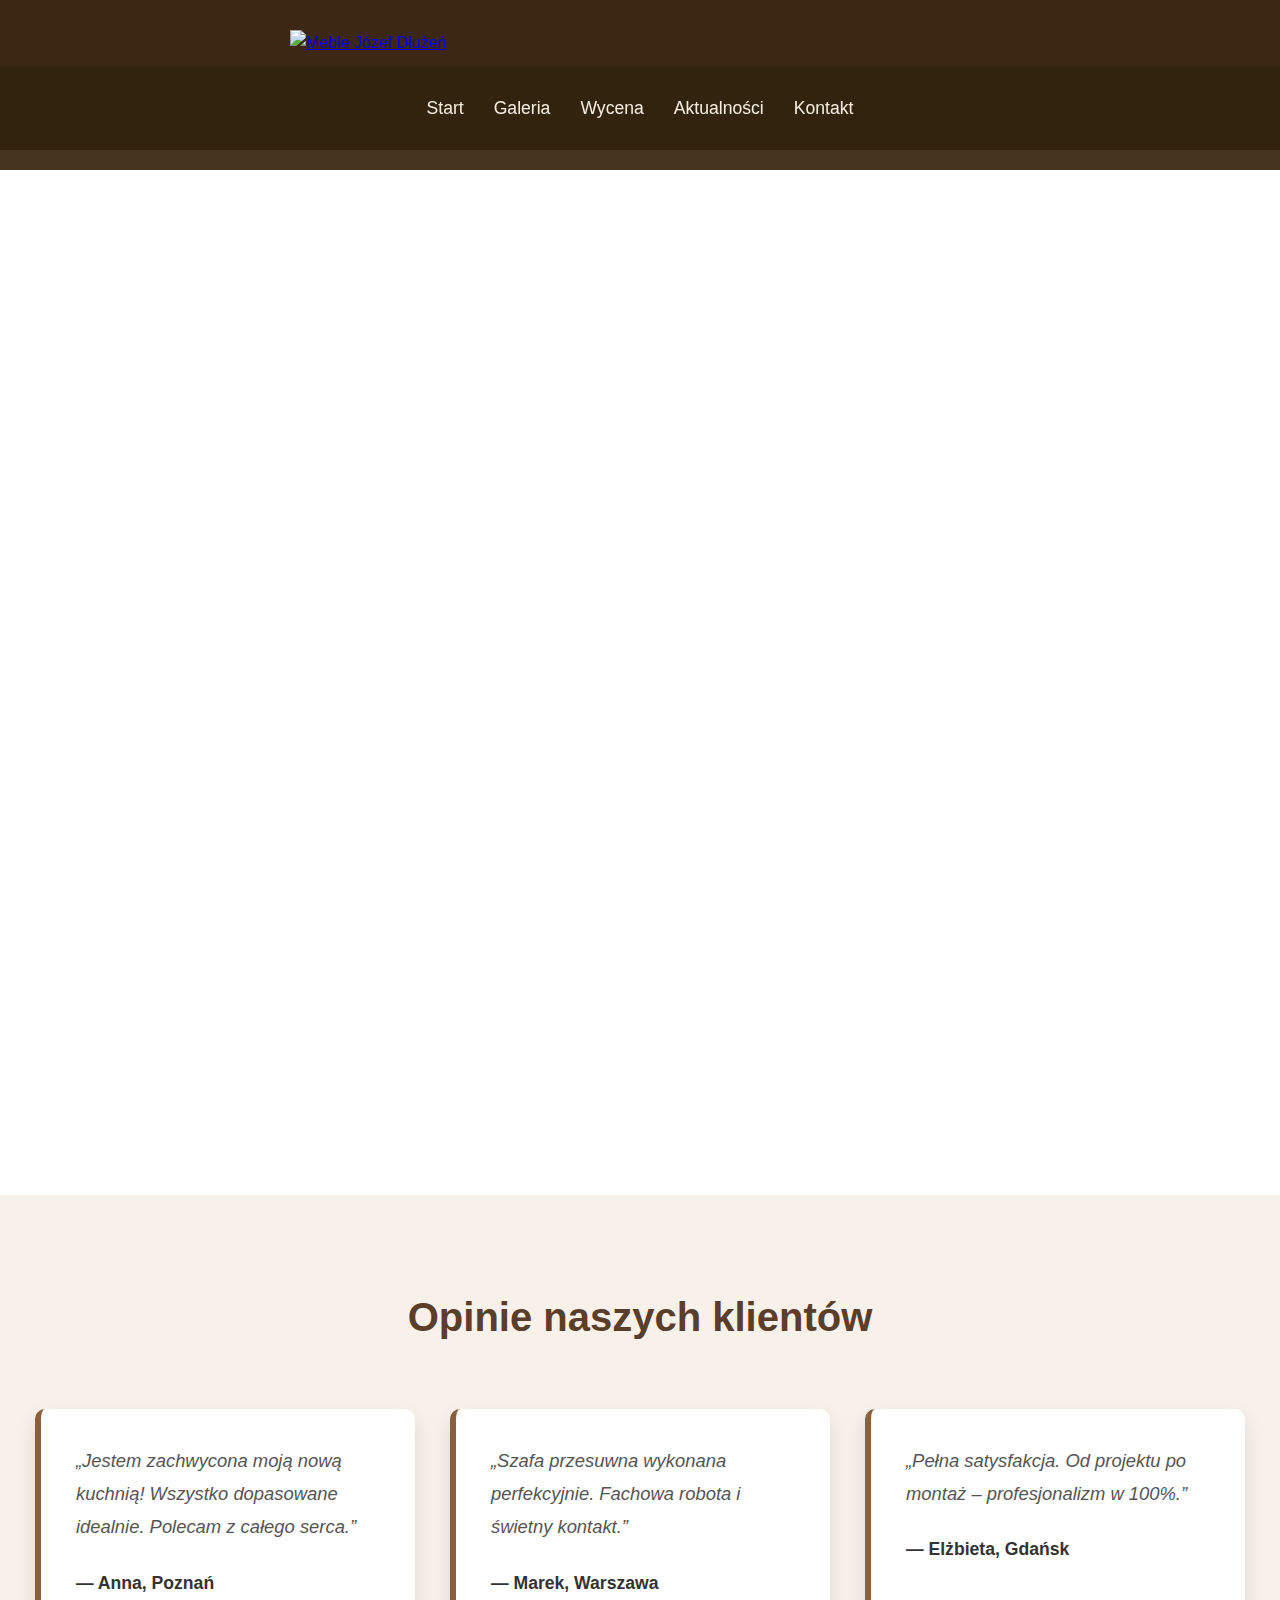
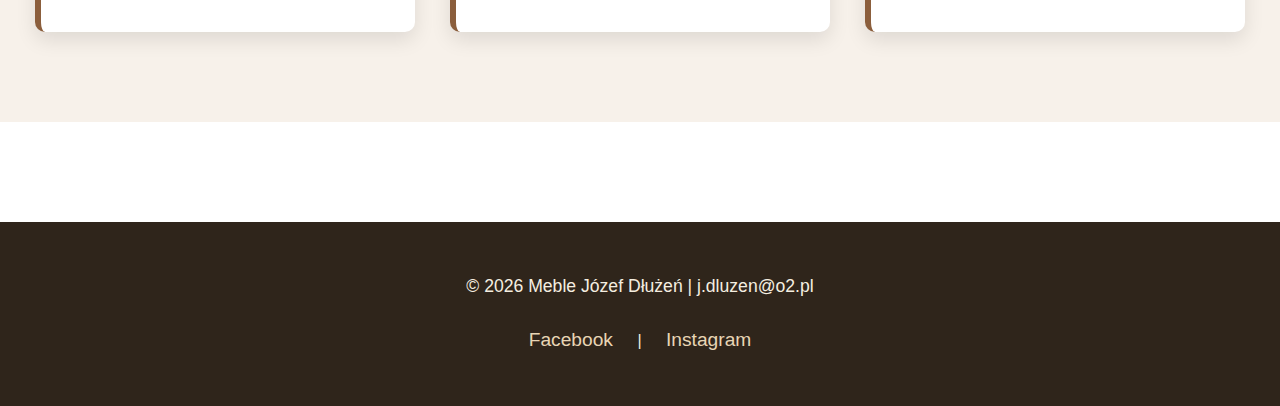
==== commit 6036be8b: "asdasdasd" ====
--- a/aktualnosci.html
+++ b/aktualnosci.html
@@ -11,9 +11,11 @@
   <header class="main-header">
     <div class="logo-container">
       <a href="index.html" class="logo-link">
-        <img src="images/logo-transparent.png" 
-             alt="Meble Józef Dłużeń"
-             class="logo-image">
+        <img src="images/logo.png" 
+            draggable="false" 
+            oncontextmenu="return false;"
+            alt="Meble Józef Dłużeń"
+            class="logo-image">
       </a>
     </div>
     <button class="mobile-menu-toggle" aria-label="Toggle menu">☰</button>
--- a/css/style.css
+++ b/css/style.css
@@ -57,6 +57,8 @@
   justify-content: center;
   padding: 20px 5%;
   background-color: rgba(50, 35, 15, 0.95);
+  position: relative;
+  top: -20px;
 }
 
 .main-nav a {
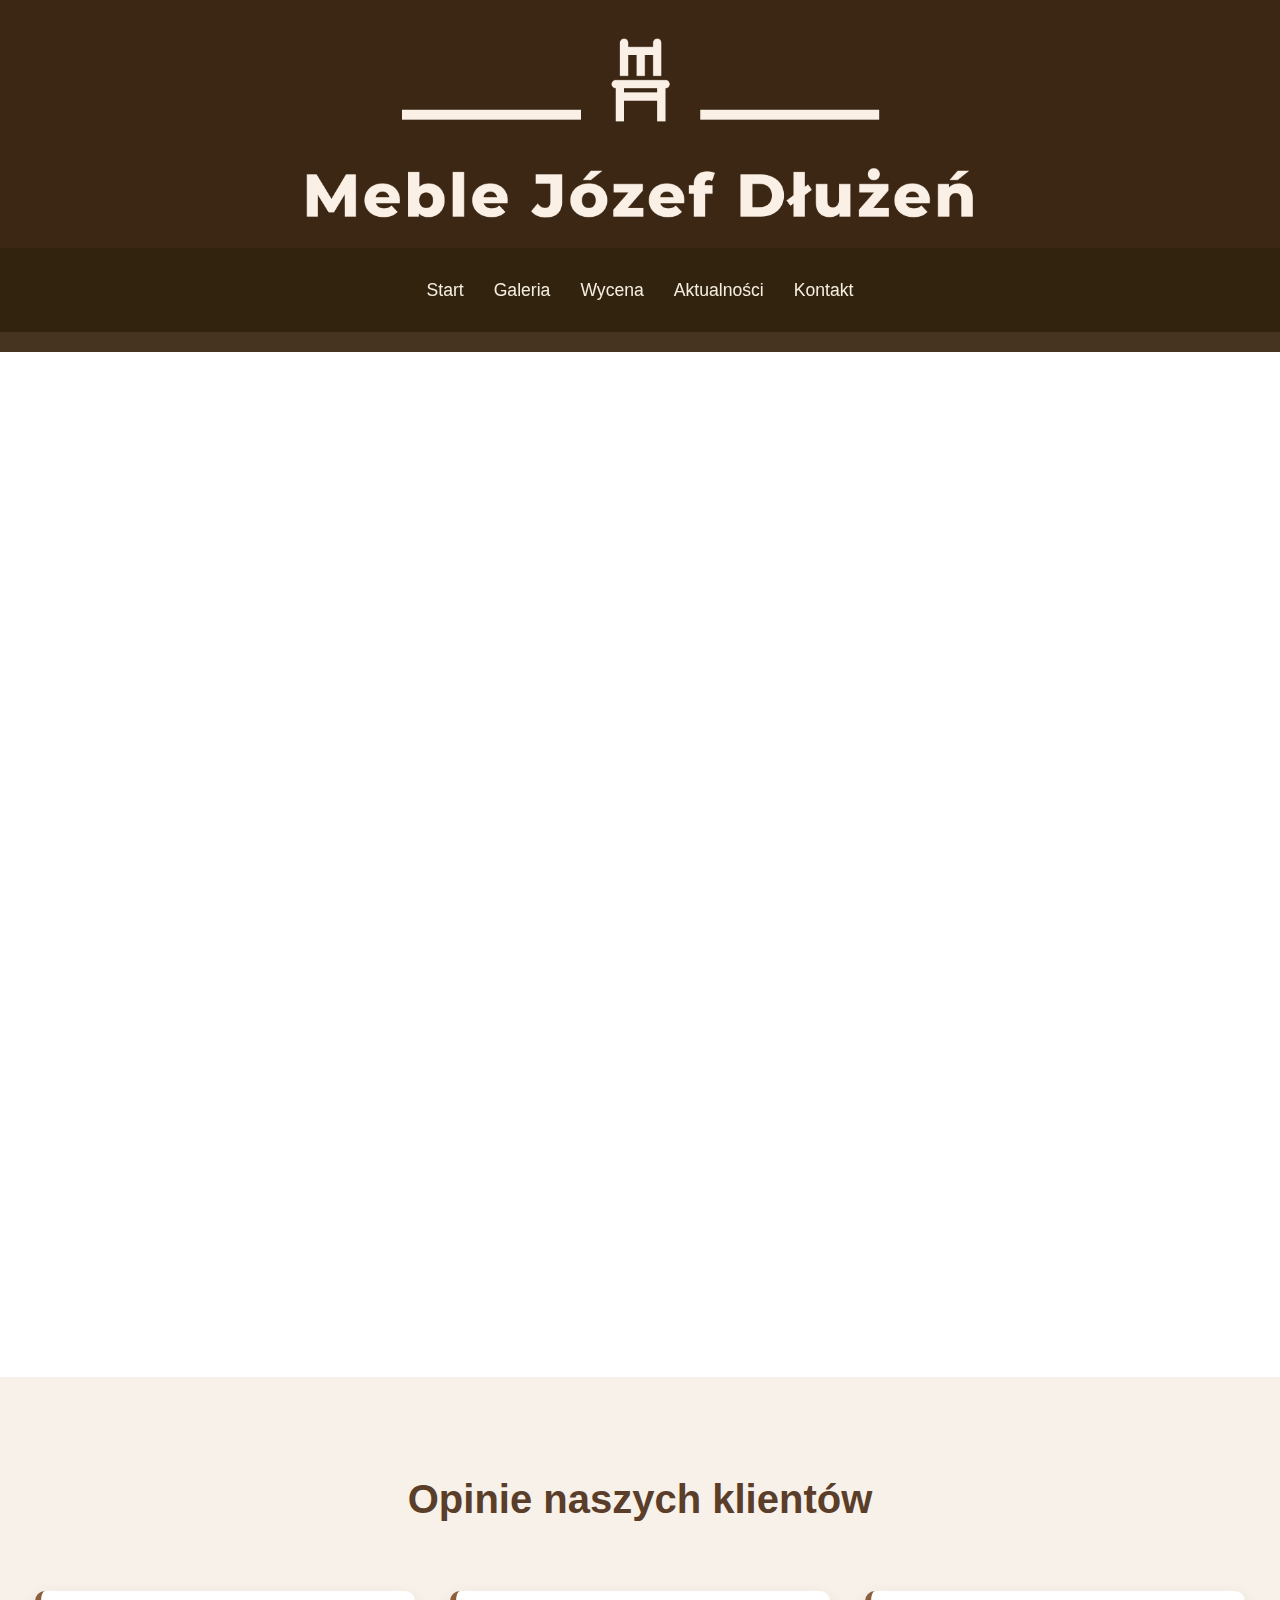
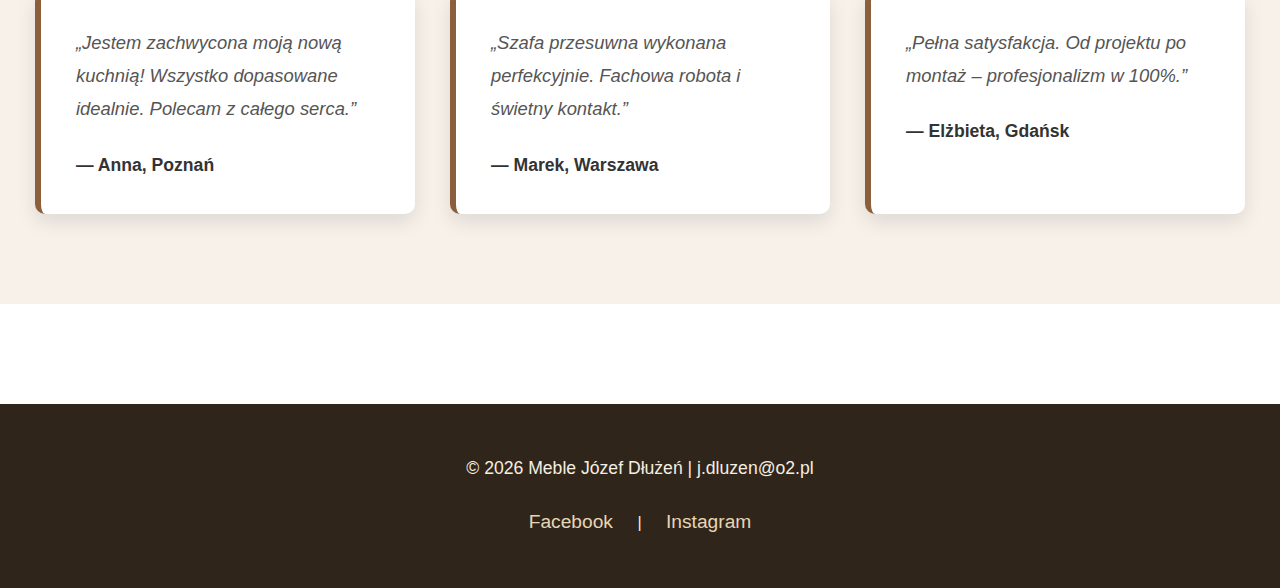
==== commit 05cd9150: "asdasdsad" ====
--- a/aktualnosci.html
+++ b/aktualnosci.html
@@ -11,7 +11,7 @@
   <header class="main-header">
     <div class="logo-container">
       <a href="index.html" class="logo-link">
-        <img src="images/logo.png" 
+        <img src="images/logo-transparent.png" 
             draggable="false" 
             oncontextmenu="return false;"
             alt="Meble Józef Dłużeń"
